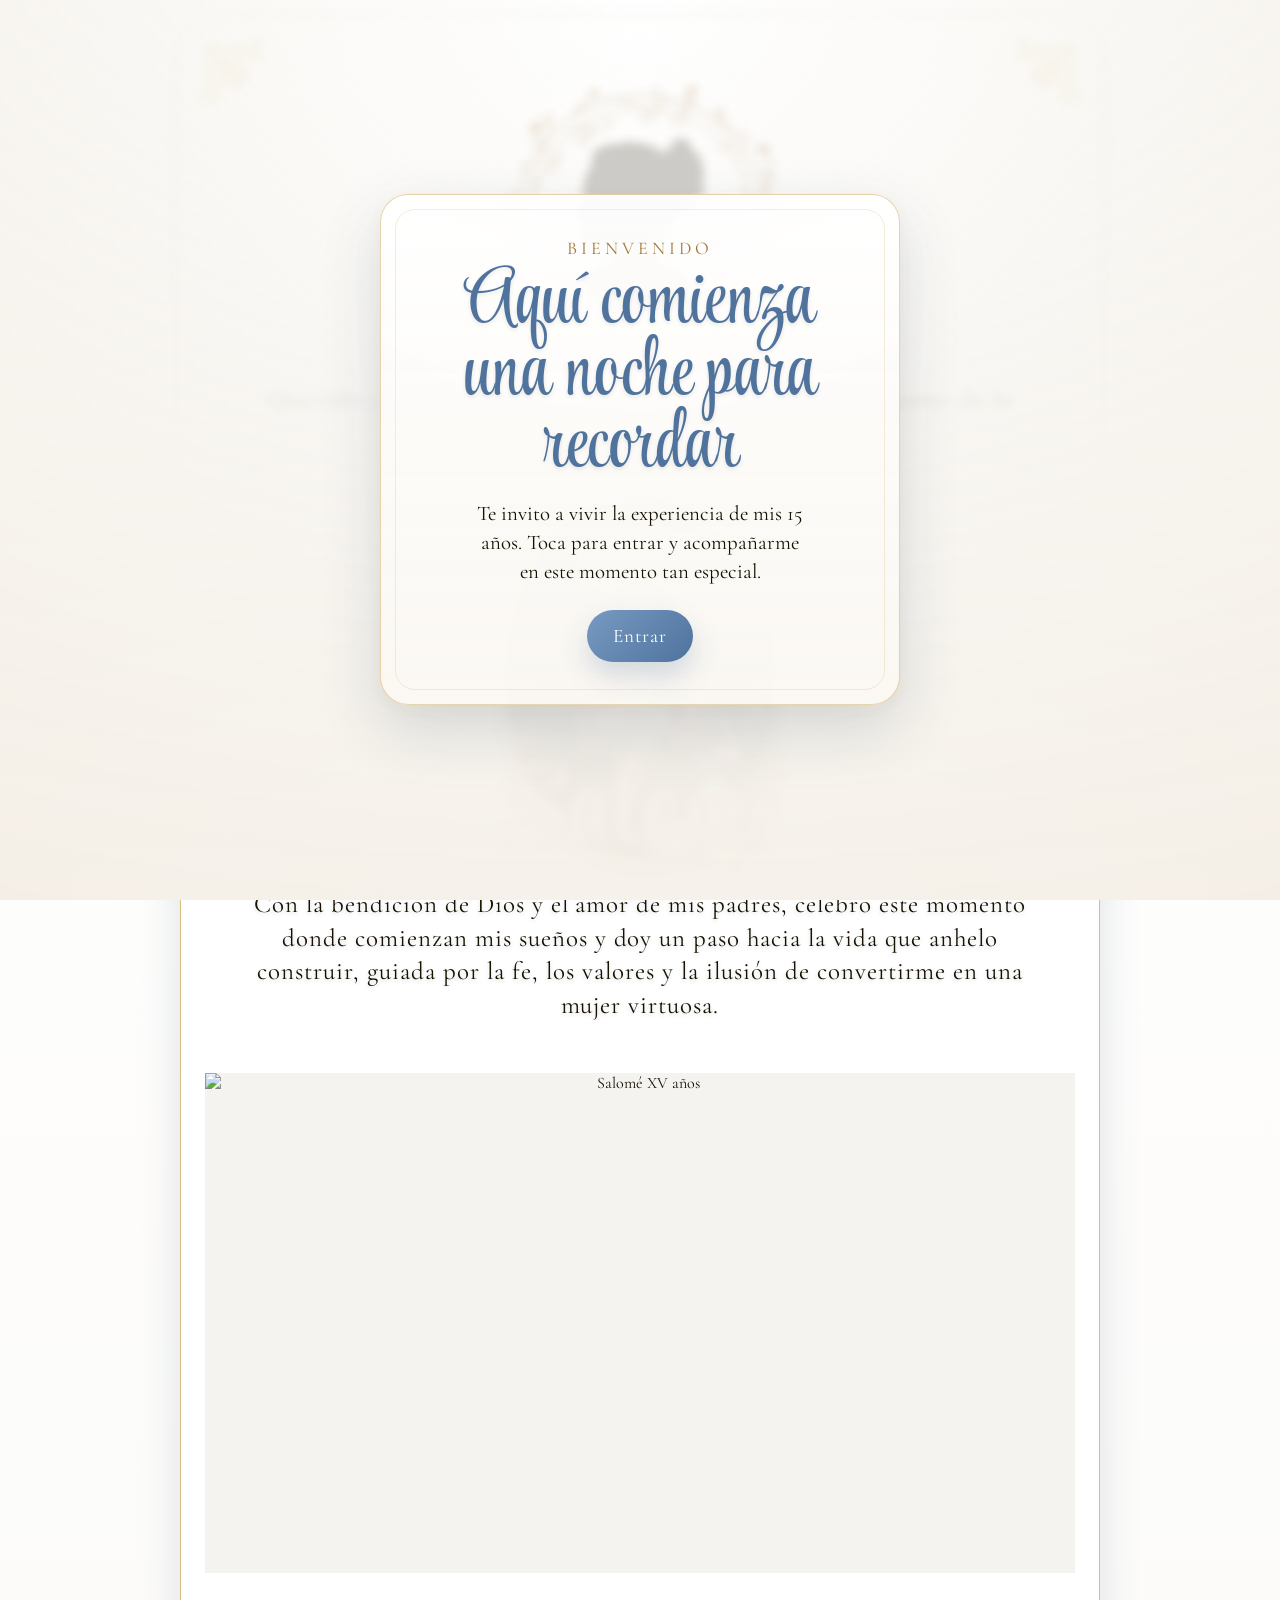
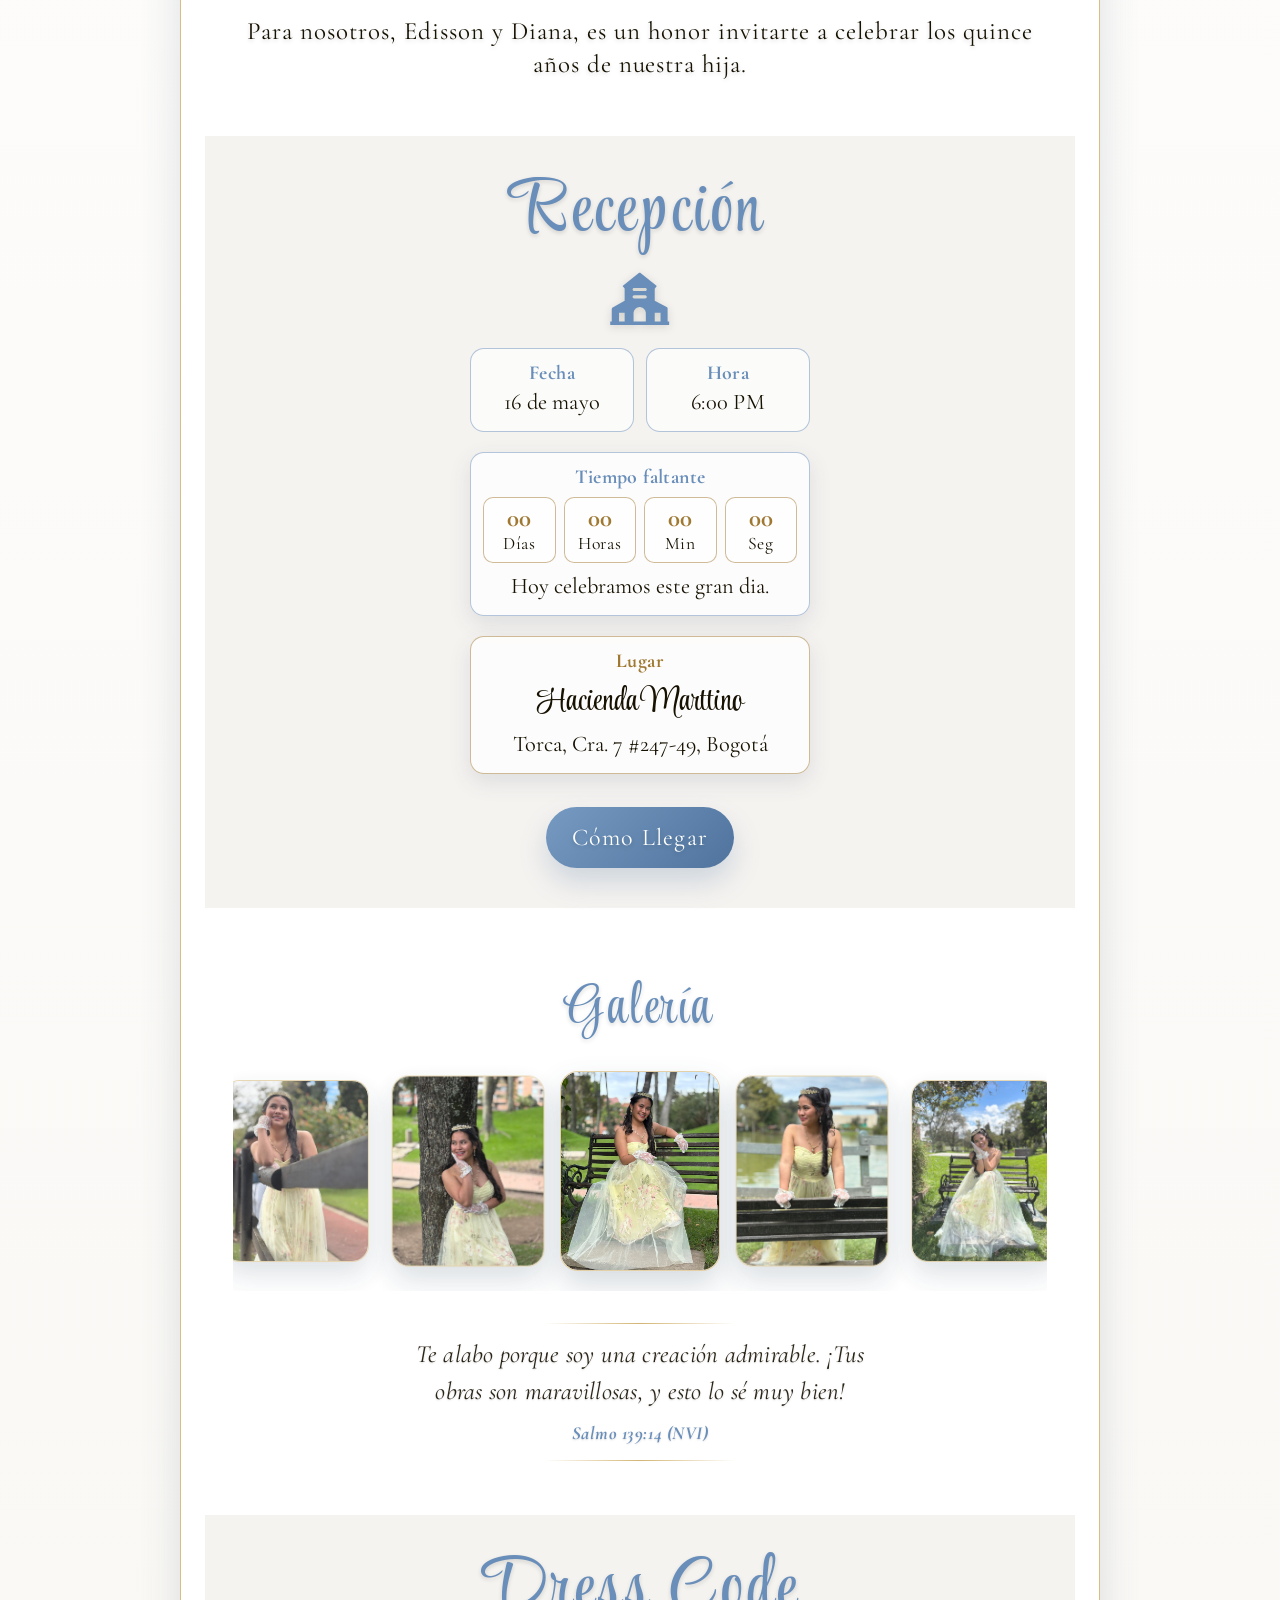
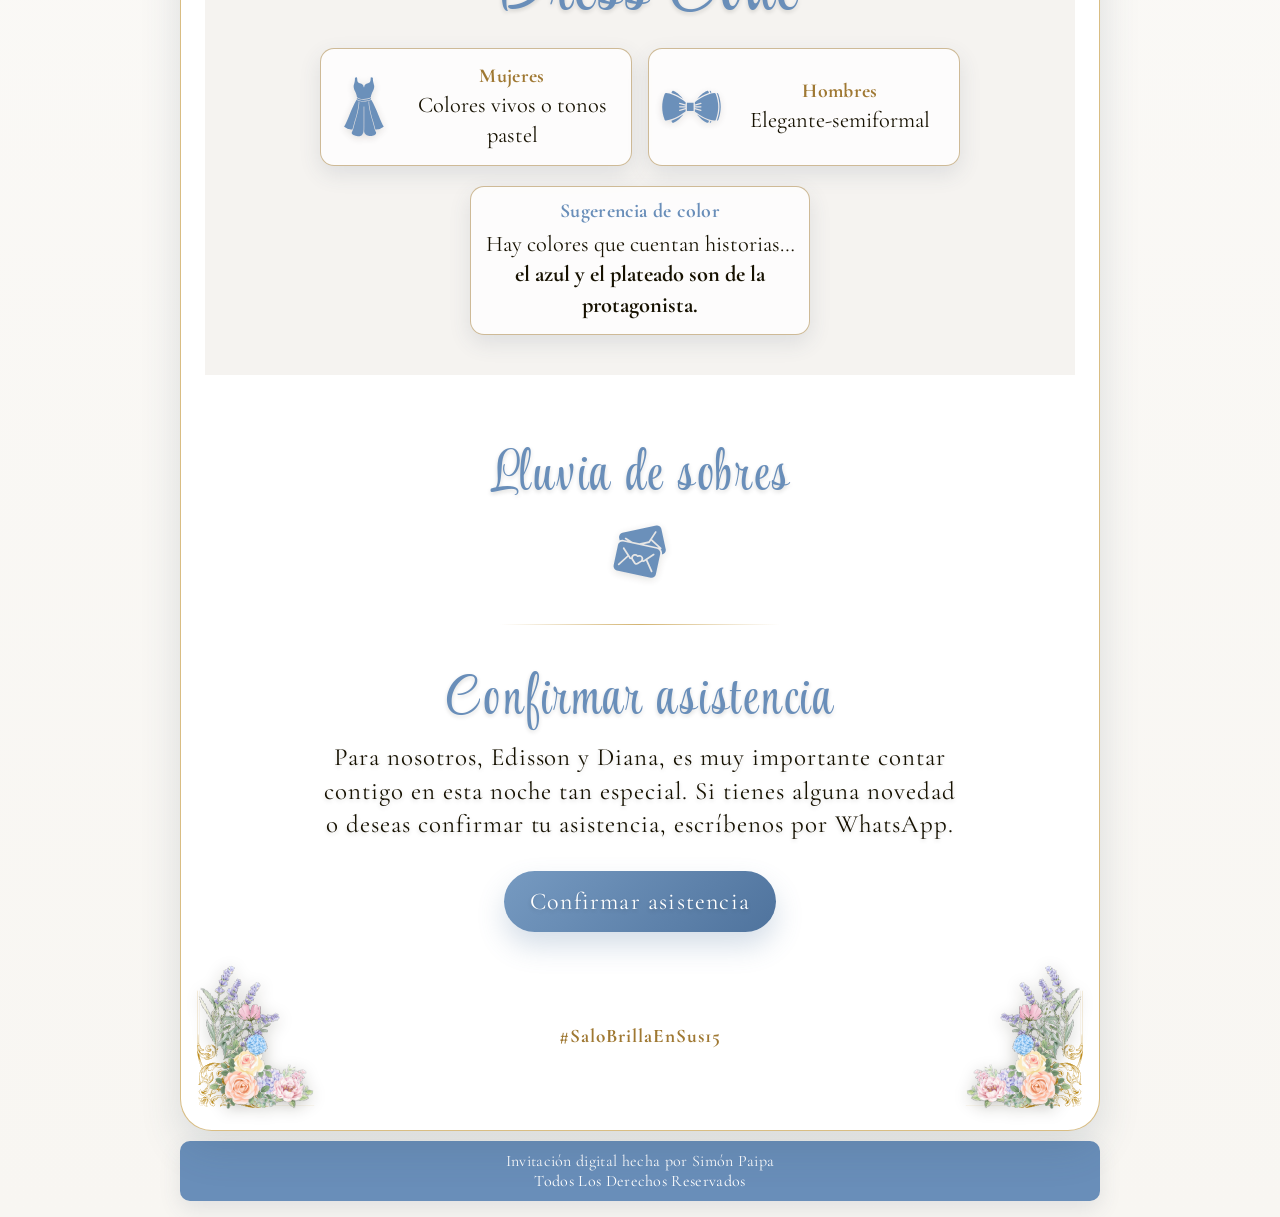
==== index.html @ aede1f48 "Cambios finales" ====
<!DOCTYPE html>
<html lang="es-CO">
<head>
  <meta charset="UTF-8" />
  <meta name="viewport" content="width=device-width, initial-scale=1.0" />
  <title>Invitación Salomé</title>
  <link rel="preconnect" href="https://fonts.googleapis.com" />
  <link rel="preconnect" href="https://fonts.gstatic.com" crossorigin />
  <link rel="preload" href="https://fonts.googleapis.com/css2?family=Style+Script&family=Cormorant+Garamond:wght@400;700&display=swap" as="style" />
  <link href="https://fonts.googleapis.com/css2?family=Style+Script&family=Cormorant+Garamond:wght@400;700&display=swap" rel="stylesheet" media="print" onload="this.media='all'" />
  <noscript><link href="https://fonts.googleapis.com/css2?family=Style+Script&family=Cormorant+Garamond:wght@400;700&display=swap" rel="stylesheet" /></noscript>
  <link rel="preload" href="images/salome-hero.jpeg" as="image" />
  <link rel="stylesheet" href="styles.css" />
  <script>
    // Asegurar que siempre comienza al inicio de la página
    document.documentElement.scrollTop = 0;
    document.body.scrollTop = 0;
    window.scrollY = 0;
  </script>
</head>
<body>
  <audio id="bg-music" loop preload="metadata" playsinline>
    <source src="assets/background-music.mp3" type="audio/mpeg">
  </audio>
  <div class="welcome-overlay" id="welcome-overlay" role="dialog" aria-modal="true" aria-labelledby="welcome-title" aria-describedby="welcome-copy">
    <div class="welcome-card">
      <p class="welcome-kicker">Bienvenido</p>
      <h1 class="welcome-title" id="welcome-title">Aquí comienza una noche para recordar</h1>
      <p class="welcome-copy" id="welcome-copy">Te invito a vivir la experiencia de mis 15 años. Toca para entrar y acompañarme en este momento tan especial.</p>
      <button type="button" class="welcome-button" data-start-experience>Entrar</button>
    </div>
  </div>
  <main class="box" aria-label="Caja principal de la invitación">
    <div class="seal" aria-hidden="true">
      <object data="assets/seal.svg" type="image/svg+xml"></object>
    </div>
    <div class="content">
      <section class="section hero">
        <p class="eyebrow">Querido y gentil lector, ¡Nos complace anunciar el diamante de la temporada!</p>
        <div class="image-oval">
          <img src="assets/floral-top.svg" alt="" class="hero-flower hero-flower-top" aria-hidden="true">
          <img src="assets/floral-bottom.svg" alt="" class="hero-flower hero-flower-bottom" aria-hidden="true">
          <img src="images/salome-hero.jpeg" alt="Salomé" class="hero-photo">
          <h2 class="oval-name">Salomé</h2>
        </div>
        <p class="description">Con la bendición de Dios y el amor de mis padres, celebro este momento donde comienzan mis sueños y doy un paso hacia la vida que anhelo construir, guiada por la fe, los valores y la ilusión de convertirme en una mujer virtuosa.</p>
        <div class="age-image-container">
          <img src="assets/age-image.svg" alt="Salomé XV años" class="age-image">
        </div>
        <p class="description">Para nosotros, Edisson y Diana, es un honor invitarte a celebrar los quince años de nuestra hija.</p>
      </section>
      <section class="section event-info">
        <h3 class="event-title">Recepción</h3>
        <object data="assets/ornament.svg" type="image/svg+xml" class="venue-icon"></object>
        <div class="event-meta" aria-label="Fecha y hora del evento">
          <div class="meta-item">
            <p class="meta-label">Fecha</p>
            <p class="event-date">16 de mayo</p>
          </div>
          <div class="meta-item">
            <p class="meta-label">Hora</p>
            <p class="event-time">6:00 PM</p>
          </div>
        </div>
        <div class="countdown-card" data-countdown data-target="2026-05-16T18:00:00-05:00" aria-live="polite">
          <p class="countdown-label">Tiempo faltante</p>
          <div class="countdown-grid" role="timer" aria-label="Cuenta regresiva para la recepción">
            <div class="countdown-item">
              <span class="countdown-value" data-countdown-days>00</span>
              <span class="countdown-unit">Días</span>
            </div>
            <div class="countdown-item">
              <span class="countdown-value" data-countdown-hours>00</span>
              <span class="countdown-unit">Horas</span>
            </div>
            <div class="countdown-item">
              <span class="countdown-value" data-countdown-minutes>00</span>
              <span class="countdown-unit">Min</span>
            </div>
            <div class="countdown-item">
              <span class="countdown-value" data-countdown-seconds>00</span>
              <span class="countdown-unit">Seg</span>
            </div>
          </div>
          <p class="countdown-message" data-countdown-message>para celebrar juntos este dia tan especial.</p>
        </div>
        <div class="event-location-card">
          <p class="location-label">Lugar</p>
          <p class="location-name">Hacienda Marttino</p>
          <p class="location-address">Torca, Cra. 7 #247-49, Bogotá</p>
        </div>
        <a href="https://www.google.com/maps/search/Hacienda+Marttino+Torca+Cra+7+247-49+Bogota" target="_blank" rel="noopener noreferrer" class="maps-button">Cómo Llegar</a>
      </section>
      <section class="section gallery-section" aria-label="Galería de recuerdos">
        <h3 class="gallery-title">Galería</h3>
        <div class="gallery-scroll" role="region" aria-label="Galería con desplazamiento horizontal">
          <figure class="gallery-item">
            <img src="images/gallery-01.jpeg" alt="Retrato de Salomé" loading="lazy">
          </figure>
          <figure class="gallery-item">
            <img src="images/gallery-02.jpeg" alt="Salomé sonriendo" loading="lazy">
          </figure>
          <figure class="gallery-item">
            <img src="images/gallery-03.jpeg" alt="Salomé en primer plano" loading="lazy">
          </figure>
          <figure class="gallery-item">
            <img src="images/gallery-04.jpeg" alt="Salomé en una pose especial" loading="lazy">
          </figure>
          <figure class="gallery-item">
            <img src="images/gallery-05.jpeg" alt="Salomé durante la sesión" loading="lazy">
          </figure>
          <figure class="gallery-item">
            <img src="images/gallery-06.jpeg" alt="Salomé en un momento inolvidable" loading="lazy">
          </figure>
        </div>
        <p class="psalm">Te alabo porque soy una creación admirable. ¡Tus obras son maravillosas, y esto lo sé muy bien!<strong class="psalm-reference">Salmo 139:14 (NVI)</strong></p>
      </section>
      <section class="section event-info dresscode-section" aria-label="Código de vestuario">
        <h3 class="dresscode-title">Dress Code</h3>
        <div class="dresscode-grid">
          <article class="event-location-card dresscode-card" aria-label="Vestuario para ellas">
            <object data="assets/dress.svg" type="image/svg+xml" class="dresscode-icon dresscode-icon-ellas"></object>
            <div class="dresscode-copy">
              <p class="dresscode-role">Mujeres</p>
              <p class="dresscode-style">Colores vivos o tonos pastel</p>
            </div>
          </article>
          <article class="event-location-card dresscode-card" aria-label="Vestuario para ellos">
            <object data="assets/bowtie.svg" type="image/svg+xml" class="dresscode-icon dresscode-icon-ellos"></object>
            <div class="dresscode-copy">
              <p class="dresscode-role">Hombres</p>
              <p class="dresscode-style">Elegante-semiformal</p>
            </div>
          </article>
        </div>
        <article class="event-location-card dresscode-note" aria-label="Nota de color">
          <p class="dresscode-note-title">Sugerencia de color</p>
          <p class="location-address">Hay colores que cuentan historias… <b>el azul y el plateado son de la protagonista.</b></p>
        </article>
      </section>
      <section class="section envelope-section" aria-label="Lluvia de sobres">
        <h3 class="gallery-title">Lluvia de sobres</h3>
        <object data="assets/envelope.svg" type="image/svg+xml" class="dresscode-icon envelope-icon"></object>
      </section>
      <section class="section event-info rsvp-section" aria-label="Confirmar asistencia">
        <hr class="section-divider">
        <h3 class="gallery-title">Confirmar asistencia</h3>
        <p class="rsvp-text">Para nosotros, Edisson y Diana, es muy importante contar contigo en esta noche tan especial. Si tienes alguna novedad o deseas confirmar tu asistencia, escríbenos por WhatsApp.</p>
        <a href="#" target="_blank" rel="noopener noreferrer" class="maps-button" data-whatsapp-button data-phone="573212242308">Confirmar asistencia</a>
        <p class="event-hashtag">#SaloBrillaEnSus15</p>
      </section>
    </div>
    <span class="corner corner-tl" aria-hidden="true"></span>
    <span class="corner corner-tr" aria-hidden="true"></span>
    <span class="corner corner-bl" aria-hidden="true"></span>
    <span class="corner corner-br" aria-hidden="true"></span>
  </main>
  <footer class="credits-bar">Invitación digital hecha por Simón Paipa <br> Todos Los Derechos Reservados</footer>
  <script src="scripts/music-player.js"></script>
  <script src="scripts/event-countdown.js"></script>
  <script src="scripts/gallery-carousel.js"></script>
  <script>
    // Construir dinámicamente el enlace de WhatsApp
    const whatsappButton = document.querySelector('[data-whatsapp-button]');
    if (whatsappButton) {
      const message = '¡Hola, Edisson y Diana! Qué alegría poder acompañarlos en los 15 de Salomé. ¡Confirmo mi asistencia!';
      const phone = whatsappButton.dataset.phone;
      const encodedMessage = encodeURIComponent(message);
      whatsappButton.href = `https://wa.me/${phone}?text=${encodedMessage}`;
    }

    // Llevar al usuario al inicio de la página
    function scrollToTop() {
      window.scrollTo({top: 0, left: 0, behavior: 'auto'});
      document.documentElement.scrollTop = 0;
      document.body.scrollTop = 0;
    }
    
    scrollToTop();
    window.addEventListener('load', scrollToTop);
  </script>
</body>
</html>
---- styles.css ----
:root {
  --blue: #698eb9;
  --blue-strong: #4f739d;
  --black: #161100;
  --gold: #c9a24f;
  --gold-strong: #9f7832;
  --white: #ffffff;
  --surface-page: #f8f6f2;
  --surface-section: #f5f3f0;
  --surface-card: rgba(255, 255, 255, 0.76);
  --surface-card-soft: rgba(255, 255, 255, 0.62);

  --font-display: "Style Script", cursive;
  --font-body: "Cormorant Garamond", serif;
  --font-accent: "Cormorant Garamond", serif;

  --fs-script-xl: clamp(3.2rem, 9vw, 4.6rem);
  --fs-script-lg: clamp(2.8rem, 8vw, 3.4rem);
  --fs-intro-primary: clamp(1.4rem, 4vw, 1.34rem);
  --fs-intro-secondary: clamp(1.2rem, 3.8vw, 1.28rem);
  --fs-body-lg: clamp(1.08rem, 3.8vw, 1.24rem);
  --fs-body-md: clamp(1.06rem, 3.4vw, 1.2rem);
  --fs-label: 1.08rem;

  --radius-lg: 18px;
  --radius-md: 14px;
  --radius-sm: 10px;

  --border-blue: 1px solid rgba(105, 142, 185, 0.5);
  --border-gold: 1px solid rgba(159, 120, 50, 0.5);

  --shadow-text: 0 2px 4px rgba(22, 17, 0, 0.15);
  --shadow-soft: 0 8px 22px rgba(54, 78, 101, 0.12);
  --shadow-strong: 0 18px 40px rgba(54, 78, 101, 0.16);

  --transition-base: 0.3s ease;

  --seal-top: 60px;
  --seal-size: clamp(180px, 25vw, 280px);
  --seal-content-gap: 26px;

  --space-section: clamp(38px, 6.2vw, 52px);
  --space-block: clamp(14px, 2.8vw, 18px);
  --space-tight: clamp(10px, 2.2vw, 14px);
}

* {
  box-sizing: border-box;
}

html {
  font-size: 16px;
}

body {
  margin: 0;
  min-height: 100vh;
  display: grid;
  place-items: center;
  background: linear-gradient(180deg, var(--white) 0%, var(--surface-page) 100%);
  font-family: var(--font-body);
  color: var(--black);
  padding: 16px;
}

body.no-scroll {
  overflow: hidden;
}

.welcome-overlay {
  position: fixed;
  inset: 0;
  z-index: 20;
  display: grid;
  place-items: center;
  padding: 20px;
  background:
    radial-gradient(circle at top, rgba(255, 255, 255, 0.6) 0%, rgba(248, 246, 242, 0.82) 42%, rgba(244, 238, 229, 0.92) 100%),
    linear-gradient(180deg, rgba(255, 255, 255, 0.28) 0%, rgba(248, 246, 242, 0.84) 100%);
  backdrop-filter: blur(5px);
  -webkit-backdrop-filter: blur(5px);
}

.welcome-overlay.is-hidden {
  opacity: 0;
  visibility: hidden;
  pointer-events: none;
  transition: opacity 2s ease, visibility 0s linear 2s;
}

.welcome-card {
  width: min(100%, 520px);
  padding: clamp(28px, 6vw, 42px);
  border-radius: 28px;
  border: 1px solid rgba(201, 162, 79, 0.45);
  background: linear-gradient(180deg, rgba(255, 255, 255, 0.94) 0%, rgba(251, 248, 242, 0.9) 100%);
  box-shadow: 0 24px 60px rgba(54, 78, 101, 0.18), 0 4px 16px rgba(201, 162, 79, 0.08);
  text-align: center;
  position: relative;
  overflow: hidden;
  transform-origin: center;
  transition: opacity 1.8s ease, transform 1.8s ease;
  will-change: opacity, transform;
}

.welcome-card::before {
  content: "";
  position: absolute;
  inset: 14px;
  border-radius: 20px;
  border: 1px solid rgba(201, 162, 79, 0.2);
  pointer-events: none;
}

.welcome-kicker {
  margin: 0 0 8px;
  font-family: var(--font-accent);
  font-size: clamp(1rem, 2.8vw, 1.12rem);
  letter-spacing: 0.22em;
  text-transform: uppercase;
  color: var(--gold-strong);
}

.welcome-title {
  margin: 0;
  font-family: var(--font-display);
  font-size: clamp(3.1rem, 10vw, 5rem);
  line-height: 0.9;
  font-weight: 400;
  color: var(--blue-strong);
  text-shadow: 0 2px 4px rgba(22, 17, 0, 0.1);
}

.welcome-copy {
  margin: 16px auto 0;
  width: min(100%, 34ch);
  font-family: var(--font-accent);
  font-size: clamp(1.15rem, 3.6vw, 1.3rem);
  line-height: 1.4;
  color: var(--black);
}

.welcome-button {
  margin-top: 24px;
  padding: 14px 26px;
  border: 0;
  border-radius: 999px;
  background: linear-gradient(135deg, #769ac1 0%, var(--blue-strong) 100%);
  box-shadow: 0 14px 28px rgba(79, 115, 157, 0.24);
  color: var(--white);
  font-family: var(--font-accent);
  font-size: 1.2rem;
  letter-spacing: 0.05em;
  cursor: pointer;
  transition: transform 0.22s ease, box-shadow 0.22s ease, filter 0.22s ease;
}

.welcome-button:active {
  transform: translateY(1px);
}

.welcome-button:hover {
  filter: brightness(1.03);
  box-shadow: 0 16px 32px rgba(79, 115, 157, 0.3);
}

.welcome-button:focus-visible {
  outline: 3px solid rgba(201, 162, 79, 0.7);
  outline-offset: 3px;
}

.welcome-overlay.is-hidden .welcome-card {
  opacity: 0;
  transform: scale(0.78);
}

@keyframes welcome-overlay-in {
  from {
    opacity: 0;
  }

  to {
    opacity: 1;
  }
}

@keyframes welcome-card-in {
  from {
    opacity: 0;
    transform: translateY(24px) scale(0.95);
  }

  70% {
    opacity: 1;
    transform: translateY(-4px) scale(1.01);
  }

  to {
    opacity: 1;
    transform: translateY(0) scale(1);
  }
}

.credits-bar {
  width: min(100%, 920px);
  margin-top: 10px;
  padding: 10px 16px;
  border: none;
  border-radius: var(--radius-sm);
  background: var(--blue);
  box-shadow: var(--shadow-soft);
  text-align: center;
  font-family: var(--font-accent);
  font-size: clamp(0.88rem, 2.9vw, 1rem);
  letter-spacing: 0.02em;
  color: var(--white);
}

.box {
  width: min(100%, 920px);
  min-height: 640px;
  border-radius: 32px;
  background: var(--white);
  border: 1px solid rgba(201, 162, 79, 0.7);
  box-shadow: var(--shadow-strong);
  position: relative;
  overflow: hidden;
}

.box::after {
  content: "";
  position: absolute;
  width: clamp(172px, 27vw, 240px);
  aspect-ratio: 1 / 1;
  right: -16px;
  bottom: 26px;
  background-image: url("assets/floral-bottom.svg");
  background-repeat: no-repeat;
  background-size: contain;
  background-position: center;
  pointer-events: none;
  z-index: 4;
  filter: drop-shadow(0 3px 8px rgba(22, 17, 0, 0.24));
}

.box::before {
  content: "";
  position: absolute;
  width: clamp(172px, 27vw, 240px);
  aspect-ratio: 1 / 1;
  left: -16px;
  bottom: 26px;
  background-image: url("assets/floral-bottom.svg");
  background-repeat: no-repeat;
  background-size: contain;
  background-position: center;
  pointer-events: none;
  z-index: 4;
  transform: scaleX(-1);
  filter: drop-shadow(0 3px 8px rgba(22, 17, 0, 0.24));
}

.seal {
  position: absolute;
  top: var(--seal-top);
  left: 50%;
  transform: translateX(-50%);
  width: var(--seal-size);
  aspect-ratio: 1 / 1;
  z-index: 3;
  pointer-events: none;
}

.seal object {
  width: 100%;
  height: 100%;
  display: block;
  filter: drop-shadow(var(--shadow-text));
}

.content {
  position: relative;
  z-index: 1;
  padding: calc(var(--seal-top) + var(--seal-size) + var(--seal-content-gap)) 28px 50px;
  display: grid;
  gap: var(--space-section);
}

.section {
  display: grid;
  gap: var(--space-block);
}

.hero {
  text-align: center;
  gap: calc(var(--space-block) + 8px);
  position: relative;
}

.eyebrow {
  margin: 0 0 12px;
  font-size: var(--fs-intro-primary);
  letter-spacing: 0.04em;
  font-family: var(--font-accent);
  font-weight: 550;
  text-shadow: var(--shadow-text);
}

.description {
  margin: 0;
  font-size: var(--fs-intro-secondary);
  letter-spacing: 0.04em;
  font-family: var(--font-accent);
  font-weight: 400;
  color: var(--black);
  text-shadow: var(--shadow-text);
}

.age-image-container {
  margin: 24px -28px 16px;
  padding: 0;
  background: var(--surface-section);
  display: flex;
  align-items: center;
  justify-content: center;
  overflow: hidden;
  min-height: clamp(180px, 35vh, 500px);
}

.age-image {
  width: 100%;
  height: 100%;
  object-fit: cover;
  display: block;
  border-radius: 0;
  box-shadow: none;
}

.section-divider {
  width: min(280px, 78%);
  margin: var(--space-tight) auto;
  border: 0;
  height: 1px;
  background: linear-gradient(90deg, rgba(201, 162, 79, 0) 0%, rgba(201, 162, 79, 0.8) 50%, rgba(201, 162, 79, 0) 100%);
}

.image-oval {
  width: 100%;
  max-width: 280px;
  margin: 0 auto 0;
  aspect-ratio: 3 / 4;
  border-radius: 50%;
  border: 5px double var(--gold);
  overflow: visible;
  display: flex;
  align-items: center;
  justify-content: center;
  position: relative;
  box-shadow: 0 16px 34px rgba(22, 17, 0, 0.3), 0 6px 14px rgba(22, 17, 0, 0.18), 0 0 0 2px rgba(201, 162, 79, 0.24);
}

.image-oval::after {
  content: '';
  position: absolute;
  inset: 0;
  border-radius: 50%;
  background: linear-gradient(to bottom, rgba(255, 255, 255, 0.04) 0%, rgba(0, 0, 0, 0.3) 66%, rgba(0, 0, 0, 1) 100%);
  pointer-events: none;
  z-index: 1;
}

.image-oval .hero-photo {
  width: 100%;
  height: 100%;
  object-fit: cover;
  border-radius: 50%;
  position: relative;
  z-index: 0;
}

.hero-flower {
  position: absolute;
  height: auto;
  object-fit: contain;
  border-radius: 0;
  pointer-events: none;
  z-index: 3;
  filter: drop-shadow(0 4px 10px rgba(22, 17, 0, 0.24));
}

.hero-flower-top {
  width: clamp(98px, 22vw, 148px);
  top: clamp(-14px, -3vw, -6px);
  left: clamp(-14px, -3vw, -6px);
}

.hero-flower-bottom {
  width: clamp(112px, 27vw, 168px);
  right: clamp(-16px, -3vw, -8px);
  bottom: clamp(-16px, -3vw, -8px);
  transform: rotate(8deg);
}

.oval-name {
  margin: 0;
  position: absolute;
  left: 50%;
  bottom: -18px;
  transform: translateX(-50%);
  z-index: 4;
  font-family: var(--font-display);
  font-size: 6rem;
  font-weight: 400;
  letter-spacing: 0.05em;
  line-height: 1;
  color: #FCC5C5;
  -webkit-text-stroke: 0.8px rgba(20, 28, 36, 0.8);
  paint-order: stroke fill;
  text-shadow: 0 0 12px #EF8786, 0 4px 10px rgba(8, 12, 18, 0.75);
  white-space: nowrap;
  pointer-events: none;
}

.event-info {
  background: var(--surface-section);
  padding: 34px 50px;
  margin: 0 -28px;
  text-align: center;
  display: grid;
  justify-items: center;
  gap: var(--space-block);
  font-family: var(--font-body);
}

.rsvp-section {
  background: transparent;
  margin: 0;
  padding: 0;
  justify-items: center;
  text-align: center;
  gap: 14px;
}

.event-title,
.dresscode-title,
.gallery-title {
  margin: 0;
  font-family: var(--font-display);
  font-weight: 400;
  letter-spacing: 0.05em;
  color: var(--blue);
  line-height: 1;
  text-shadow: var(--shadow-text);
}

.event-title,
.dresscode-title {
  font-size: var(--fs-script-xl);
}

.gallery-title {
  text-align: center;
  font-size: var(--fs-script-lg);
  margin-top: 20px;
}

.dresscode-grid {
  width: min(100%, 640px);
  display: grid;
  grid-template-columns: repeat(2, minmax(0, 1fr));
  gap: 16px;
  align-items: stretch;
}

.dresscode-card {
  width: 100%;
  margin: 0;
  min-height: 118px;
  display: grid;
  grid-template-columns: 64px minmax(0, 1fr);
  align-items: center;
  column-gap: 10px;
  padding: 10px 12px;
  border: var(--border-blue);
}

.dresscode-icon {
  width: 64px;
  height: 64px;
  margin: 0;
  display: block;
  opacity: 0.98;
  filter: drop-shadow(0 2px 4px rgba(22, 17, 0, 0.14));
}

.dresscode-copy {
  display: grid;
  grid-template-rows: auto auto;
  row-gap: 2px;
  align-content: center;
  min-width: 0;
}

.dresscode-role {
  margin: 0;
  font-family: var(--font-body);
  font-size: clamp(1.1rem, 3.2vw, 1.28rem);
  font-weight: 700;
  letter-spacing: 0.02em;
  color: var(--gold-strong);
}

.dresscode-style {
  margin: 0;
  font-family: var(--font-body);
  font-size: clamp(1.2rem, 4vw, 1.4rem);
  font-weight: 400;
  color: var(--black);
  line-height: 1.35;
}

.dresscode-note {
  width: min(100%, 640px);
  max-width: none;
  margin-top: 2px;
}

.dresscode-note-title {
  margin: 0 0 6px;
  font-family: var(--font-body);
  font-size: var(--fs-label);
  font-weight: 700;
  letter-spacing: 0.02em;
  color: var(--blue);
}

.venue-icon {
  width: 64px;
  height: 64px;
  margin: 0;
  display: block;
  opacity: 1;
  filter: drop-shadow(0 2px 4px rgba(22, 17, 0, 0.15));
}

.event-meta {
  width: min(100%, 390px);
  display: grid;
  grid-template-columns: repeat(2, minmax(0, 1fr));
  gap: 12px;
}

.meta-item {
  background: var(--surface-card-soft);
  border: var(--border-blue);
  border-radius: var(--radius-md);
  padding: 8px 10px 10px;
}

.meta-label {
  margin: 0 0 2px;
  font-family: var(--font-body);
  font-size: var(--fs-label);
  font-weight: 700;
  letter-spacing: 0.02em;
  color: var(--blue);
}

.countdown-card {
  width: min(100%, 390px);
  margin: 2px 0 0;
  padding: 12px 14px 14px;
  background: var(--surface-card);
  border: var(--border-blue);
  border-radius: var(--radius-md);
  box-shadow: var(--shadow-soft);
  display: grid;
  gap: 8px;
}

.countdown-label {
  margin: 0;
  font-family: var(--font-body);
  font-size: var(--fs-label);
  font-weight: 700;
  letter-spacing: 0.02em;
  color: var(--blue);
}

.countdown-grid {
  display: grid;
  grid-template-columns: repeat(4, minmax(0, 1fr));
  gap: 8px;
}

.countdown-item {
  border: var(--border-gold);
  border-radius: var(--radius-sm);
  padding: 8px 6px;
  background: rgba(255, 255, 255, 0.75);
  text-align: center;
  display: grid;
  gap: 2px;
}

.countdown-value {
  display: block;
  font-family: var(--font-body);
  font-size: clamp(1.1rem, 4.2vw, 1.45rem);
  font-weight: 700;
  color: var(--gold-strong);
  line-height: 1;
}

.countdown-unit {
  font-family: var(--font-body);
  font-size: clamp(0.82rem, 2.8vw, 0.92rem);
  letter-spacing: 0.03em;
  color: var(--black);
}

.countdown-message {
  margin: 0;
  font-family: var(--font-accent);
  font-size: var(--fs-body-md);
  font-weight: 400;
  color: var(--black);
  line-height: 1.35;
}

.event-location-card {
  width: min(100%, 390px);
  margin: 2px 0 0;
  padding: 12px 14px 14px;
  background: var(--surface-card);
  border: var(--border-gold);
  border-radius: var(--radius-md);
  box-shadow: var(--shadow-soft);
}

.location-label {
  margin: 0 0 4px;
  font-family: var(--font-body);
  font-size: var(--fs-label);
  font-weight: 700;
  letter-spacing: 0.02em;
  color: var(--gold-strong);
}

.location-name {
  margin: 0 0 2px;
  font-family: var(--font-display);
  font-size: clamp(1.7rem, 4.4vw, 1.75rem);
  font-weight: 400;
  color: var(--black);
}

.location-address {
  margin: 0;
  font-family: var(--font-body);
  font-size: clamp(1.2rem, 3.8vw, 1.38rem);
  font-weight: 400;
  color: var(--black);
  line-height: 1.5;
}

.event-date {
  margin: 0;
  font-family: var(--font-body);
  font-size: clamp(1.3rem, 4.2vw, 1.5rem);
  font-weight: 400;
  color: var(--black);
  letter-spacing: 0.01em;
}

.event-time {
  margin: 0;
  font-family: var(--font-body);
  font-size: clamp(1.3rem, 4.2vw, 1.5rem);
  font-weight: 400;
  color: var(--black);
  letter-spacing: 0.01em;
}

.maps-button {
  display: inline-block;
  padding: 16px 42px;
  background: linear-gradient(135deg, #769ac1 0%, var(--blue-strong) 100%);
  color: var(--white);
  text-decoration: none;
  border-radius: 999px;
  font-family: var(--font-accent);
  font-size: 1.3rem;
  font-weight: 400;
  text-align: center;
  transition: transform 0.22s ease, box-shadow 0.22s ease, filter 0.22s ease;
  border: none;
  cursor: pointer;
  margin-top: 15px;
  box-shadow: 0 14px 28px rgba(79, 115, 157, 0.24);
  letter-spacing: 0.05em;
  text-shadow: var(--shadow-text);
}

.maps-button:active {
  transform: translateY(1px);
}

.maps-button:hover {
  filter: brightness(1.03);
  box-shadow: 0 16px 32px rgba(79, 115, 157, 0.3);
}

.gallery-section {
  gap: var(--space-block);
}

.envelope-section {
  justify-items: center;
  gap: var(--space-block);
}

.envelope-section + .rsvp-section {
  margin-top: calc(var(--space-section) * -1.3);
}

.envelope-icon {
  width: 78px;
  height: 78px;
  filter: drop-shadow(0 2px 4px rgba(22, 17, 0, 0.14));
}

.rsvp-section .section-divider {
  margin: var(--space-tight) auto;
}

.rsvp-text {
  margin: 0;
  width: min(100%, 640px);
  font-family: var(--font-accent);
  font-size: var(--fs-intro-secondary);
  line-height: 1.3;
  letter-spacing: 0.04em;
  font-weight: 400;
  color: var(--black);
  text-shadow: var(--shadow-text);
  text-wrap: balance;
}

.event-hashtag {
  margin: 38px 0 0;
  font-family: var(--font-body);
  font-size: var(--fs-body-lg);
  font-weight: 700;
  letter-spacing: 0.05em;
  color: var(--gold-strong);
}

.gallery-scroll {
  width: 100%;
  display: grid;
  grid-auto-flow: column;
  grid-auto-columns: minmax(200px, 76%);
  gap: 14px;
  overflow-x: auto;
  overscroll-behavior-x: contain;
  scroll-snap-type: x proximity;
  scrollbar-width: none;
  -ms-overflow-style: none;
  perspective: 1000px;
  padding: 18px 12px 50px;
}

.gallery-scroll::-webkit-scrollbar {
  display: none;
}

.gallery-item {
  margin: 0;
  position: relative;
  aspect-ratio: 4 / 5;
  border-radius: var(--radius-lg);
  overflow: hidden;
  border: 1px solid rgba(201, 162, 79, 0.5);
  box-shadow: 0 14px 30px rgba(54, 78, 101, 0.2);
  scroll-snap-align: center;
  background: var(--white);
  transform-origin: center center;
  transform: scale(0.94);
  opacity: 0.78;
  transition: transform 0.26s ease, box-shadow 0.26s ease, opacity 0.26s ease;
  will-change: transform;
}

.gallery-scroll.is-scrolling .gallery-item {
  transition: none;
}

.gallery-item img {
  width: 100%;
  height: 100%;
  object-fit: cover;
  border-radius: calc(var(--radius-lg) - 1px);
  display: block;
}

.psalm {
  margin: var(--space-tight) auto 0;
  width: min(100%, 700px);
  padding: 0;
  text-align: center;
  font-family: var(--font-accent);
  font-size: clamp(1.4rem, 4.2vw, 1.6rem);
  line-height: 1.58;
  letter-spacing: 0.01em;
  color: #2a2417;
  font-style: italic;
  text-shadow: 0 1px 2px rgba(22, 17, 0, 0.14);
  text-wrap: balance;
}

.psalm::before,
.psalm::after {
  content: "";
  display: block;
  width: min(190px, 62%);
  height: 1px;
  margin: 0 auto;
  background: linear-gradient(90deg, rgba(201, 162, 79, 0) 0%, rgba(201, 162, 79, 0.8) 50%, rgba(201, 162, 79, 0) 100%);
}

.psalm::before {
  margin-bottom: 12px;
}

.psalm::after {
  margin-top: 12px;
}

.psalm-reference {
  display: block;
  color: var(--blue);
  margin-top: 10px;
  font-size: clamp(1.02rem, 3.3vw, 1.14rem);
  font-weight: 700;
  letter-spacing: 0.03em;
}

.corner {
  position: absolute;
  width: clamp(120px, 20vw, 180px);
  aspect-ratio: 1 / 1;
  background-image: url("assets/gallery-frame.svg");
  background-repeat: no-repeat;
  background-size: contain;
  background-position: top left;
  pointer-events: none;
  z-index: 2;
}

.corner::before {
  content: "";
  position: absolute;
  width: 138%;
  height: 138%;
  top: -30%;
  left: -30%;
  pointer-events: none;
  background-repeat: no-repeat;
  background-size: contain;
  filter: drop-shadow(0 2px 6px rgba(22, 17, 0, 0.24));
  z-index: 3;
}

.corner-tl::before,
.corner-tr::before {
  background-image: url("assets/floral-top.svg");
}

.corner-tl {
  top: 34px;
  left: 34px;
}

.corner-tr {
  top: 34px;
  right: 34px;
  transform: scaleX(-1);
  transform-origin: center;
}

.corner-bl {
  right: 22px;
  bottom: 32px;
  transform: scale(-1);
  transform-origin: center;
}

.corner-br {
  left: 22px;
  bottom: 32px;
  transform: scaleY(-1);
  transform-origin: center;
}

@media (min-width: 720px) {
  .content {
    padding: calc(var(--seal-top) + var(--seal-size) + var(--seal-content-gap)) 52px 42px;
    gap: 54px;
  }

  .hero-flower-top {
    width: clamp(92px, 20vw, 140px);
    top: clamp(-20px, -2.8vw, -10px);
    left: clamp(-20px, -2.8vw, -10px);
  }

  .hero-flower-bottom {
    width: clamp(104px, 23vw, 156px);
    right: clamp(-22px, -3vw, -12px);
    bottom: clamp(-22px, -3vw, -12px);
  }

  .corner-tl {
    top: 50px;
    left: 46px;
  }

  .corner-tr {
    top: 50px;
    right: 46px;
  }

  .hero .eyebrow {
    margin-bottom: 12px;
  }

  .event-info {
    padding: 40px 34px;
  }

  .age-image-container {
    min-height: 500px;
  }

  .maps-button {
    padding: 16px 48px;
  }

  .gallery-scroll {
    grid-auto-columns: minmax(220px, 38%);
  }

  .box::after {
    width: clamp(188px, 25vw, 268px);
    right: -14px;
    bottom: 34px;
  }

  .box::before {
    width: clamp(188px, 25vw, 268px);
    left: -14px;
    bottom: 34px;
  }
}

@media (max-width: 560px) {
  html {
    font-size: clamp(14px, 1.7vw + 8px, 17px);
  }

  body {
    display: block;
    padding: 12px;
  }

  .box {
    min-height: 620px;
    margin: 0 auto;
  }

  .content {
    padding-left: 20px;
    padding-right: 20px;
  }

  .welcome-button {
    font-size: 1.5rem;
  }

  .gallery-scroll {
    grid-auto-columns: minmax(180px, 70%);
    gap: 16px;
    padding: 22px 14px 30px;
  }

  .gallery-item {
    transform: scale(0.97);
  }

  .psalm {
    width: min(100%, 540px);
    padding: 0;
    font-size: clamp(1.5rem, 5.3vw, 1.7rem);
    line-height: 1.62;
  }

  .psalm-reference {
    margin-top: 12px;
    font-size: 1.3rem;
  }

  .event-info {
    padding: 42px 34px 30px;
    gap: var(--space-block);
  }

  .event-meta,
  .countdown-card,
  .event-location-card {
    width: min(100%, 460px);
  }

  .meta-item {
    padding: 14px 16px 15px;
  }

  .countdown-card,
  .event-location-card {
    padding: 16px 18px 18px;
  }

  .dresscode-card {
    min-height: 144px;
    grid-template-columns: 78px minmax(0, 1fr);
    column-gap: 14px;
    padding: 14px 16px;
  }

  .dresscode-icon,
  .venue-icon {
    width: 78px;
    height: 78px;
  }

  .meta-label,
  .countdown-label,
  .location-label,
  .dresscode-role,
  .dresscode-note-title {
    font-size: 1.22rem;
  }

  .dresscode-style,
  .location-address,
  .countdown-message {
    font-size: 1.38rem;
    line-height: 1.42;
  }

  .event-date,
  .event-time {
    font-size: 1.52rem;
  }

  .location-name {
    font-size: clamp(2rem, 7.5vw, 2.35rem);
  }

  .countdown-value {
    font-size: clamp(1.42rem, 5.8vw, 1.76rem);
  }

  .countdown-unit {
    font-size: 1.04rem;
    font-weight: 700;
  }

  .maps-button {
    padding: 18px 32px;
    font-size: 1.55rem;
    letter-spacing: 0.05em;
  }

  .event-title,
  .dresscode-title {
    font-size: clamp(3.7rem, 15vw, 4.6rem);
  }

  .eyebrow {
    font-size: clamp(1.4rem, 5.3vw, 1.66rem);
    line-height: 1.35;
  }

  .description {
    font-size: clamp(1.32rem, 5.1vw, 1.5rem);
    line-height: 1.45;
    letter-spacing: 0.02em;
  }

  .rsvp-text {
    font-size: clamp(1.32rem, 5.1vw, 1.5rem);
    line-height: 1.45;
    letter-spacing: 0.02em;
  }

  .event-hashtag {
    margin-top: 90px;
  }

  .hero-flower-top {
    width: clamp(116px, 33vw, 158px);
    top: clamp(-20px, -4.6vw, -11px);
    left: clamp(-20px, -4.6vw, -11px);
  }

  .hero-flower-bottom {
    width: clamp(124px, 36vw, 176px);
    right: clamp(-22px, -4.9vw, -13px);
    bottom: clamp(-22px, -4.9vw, -13px);
  }

  .event-meta {
    grid-template-columns: 1fr;
  }

  .dresscode-grid {
    grid-template-columns: 1fr;
  }

  .countdown-grid {
    grid-template-columns: repeat(2, minmax(0, 1fr));
  }

  .box::after {
    width: clamp(150px, 44vw, 220px);
    right: -10px;
    bottom: 20px;
  }

  .box::before {
    width: clamp(150px, 44vw, 220px);
    left: -10px;
    bottom: 20px;
  }
}

@media (min-width: 401px) and (max-width: 560px) {
  html {
    font-size: clamp(15.6px, 1.1vw + 12px, 17.6px);
  }

  .content {
    padding-left: 24px;
    padding-right: 24px;
  }

  .image-oval {
    max-width: 308px;
  }

  .gallery-scroll {
    grid-auto-columns: minmax(210px, 65%);
  }

  .age-image-container {
    min-height: 320px;
  }
}

@media (min-width: 361px) and (max-width: 400px) {
  html {
    font-size: clamp(15px, 1vw + 11.4px, 16.8px);
  }

  .content {
    padding-left: 20px;
    padding-right: 20px;
  }

  .image-oval {
    max-width: 294px;
  }

  .gallery-scroll {
    grid-auto-columns: minmax(196px, 68%);
  }

  .age-image-container {
    min-height: 240px;
  }
}

@media (max-width: 360px) {
  html {
    font-size: clamp(14px, 0.9vw + 11.2px, 15.8px);
  }

  :root {
    --seal-top: 54px;
    --seal-size: clamp(158px, 50vw, 178px);
    --seal-content-gap: 22px;
    --space-section: 34px;
    --space-block: 12px;
  }

  body {
    padding: 10px;
  }

  .welcome-button {
    font-size: 1.8rem;
  }

  .box {
    border-radius: 24px;
  }

  .content {
    padding-left: 16px;
    padding-right: 16px;
  }

  .event-info {
    margin: 0 -16px;
    padding: 32px 22px 24px;
  }

  .age-image-container {
    margin: 24px -16px 16px;
    min-height: 200px;
  }

  .event-title,
  .dresscode-title {
    font-size: 4.2rem;
  }

  .gallery-title {
    font-size: clamp(3.3rem, 12.3vw, 4.4rem);
    margin-top: 12px;
  }}

  .oval-name {
    font-size: 7rem;
    bottom: -14px;
  }

  .eyebrow {
    font-size: 1.65rem;
    line-height: 1.28;
  }

  .description,
  .rsvp-text {
    font-size: clamp(1.38rem, 5.2vw, 1.56rem);
    line-height: 1.35;
  }

  .event-meta,
  .countdown-card,
  .event-location-card,
  .dresscode-note {
    width: min(100%, 340px);
  }

  .meta-item,
  .countdown-card,
  .event-location-card {
    padding: 12px 12px 14px;
  }

  .meta-label,
  .countdown-label,
  .location-label,
  .dresscode-role,
  .dresscode-note-title {
    font-size: 1.24rem;
  }

  .event-date,
  .event-time,
  .dresscode-style,
  .location-address,
  .countdown-message {
    font-size: 1.4rem;
    line-height: 1.35;
  }

  .location-name {
    font-size: clamp(1.76rem, 7.4vw, 2.08rem);
  }

  .countdown-value {
    font-size: clamp(1.32rem, 5.2vw, 1.56rem);
  }

  .countdown-unit {
    font-size: 1.1rem;
  }

  .maps-button {
    padding: 16px 26px;
    font-size: 1.5rem;
    letter-spacing: 0.05em;
  }

  .gallery-scroll {
    grid-auto-columns: minmax(160px, 74%);
    gap: 12px;
    padding: 16px 10px 20px;
  }

  .psalm {
    font-size: clamp(1.35rem, 5vw, 1.55rem);
    line-height: 1.5;
  }

  .psalm-reference {
    font-size: 1.15rem;
  }

  .dresscode-card {
    min-height: 118px;
    grid-template-columns: 62px minmax(0, 1fr);
    column-gap: 10px;
    padding: 12px;
  }

  .dresscode-icon,
  .venue-icon,
  .envelope-icon {
    width: 62px;
    height: 62px;
  }

  .event-hashtag {
    margin-top: 78px;
    font-size: 1.2rem;
  }

  .corner {
    width: clamp(96px, 30vw, 118px);
  }

  .corner-tl,
  .corner-tr {
    top: 24px;
  }

  .corner-tl {
    left: 20px;
  }

  .corner-tr {
    right: 20px;
  }

  .corner-bl,
  .corner-br {
    bottom: 22px;
  }

  .corner-bl {
    right: 16px;
  }

  .corner-br {
    left: 16px;
  }

  .box::after,
  .box::before {
    width: clamp(120px, 38vw, 160px);
    bottom: 14px;
  }

  .box::after {
    right: -8px;
  }

  .box::before {
    left: -8px;
  }
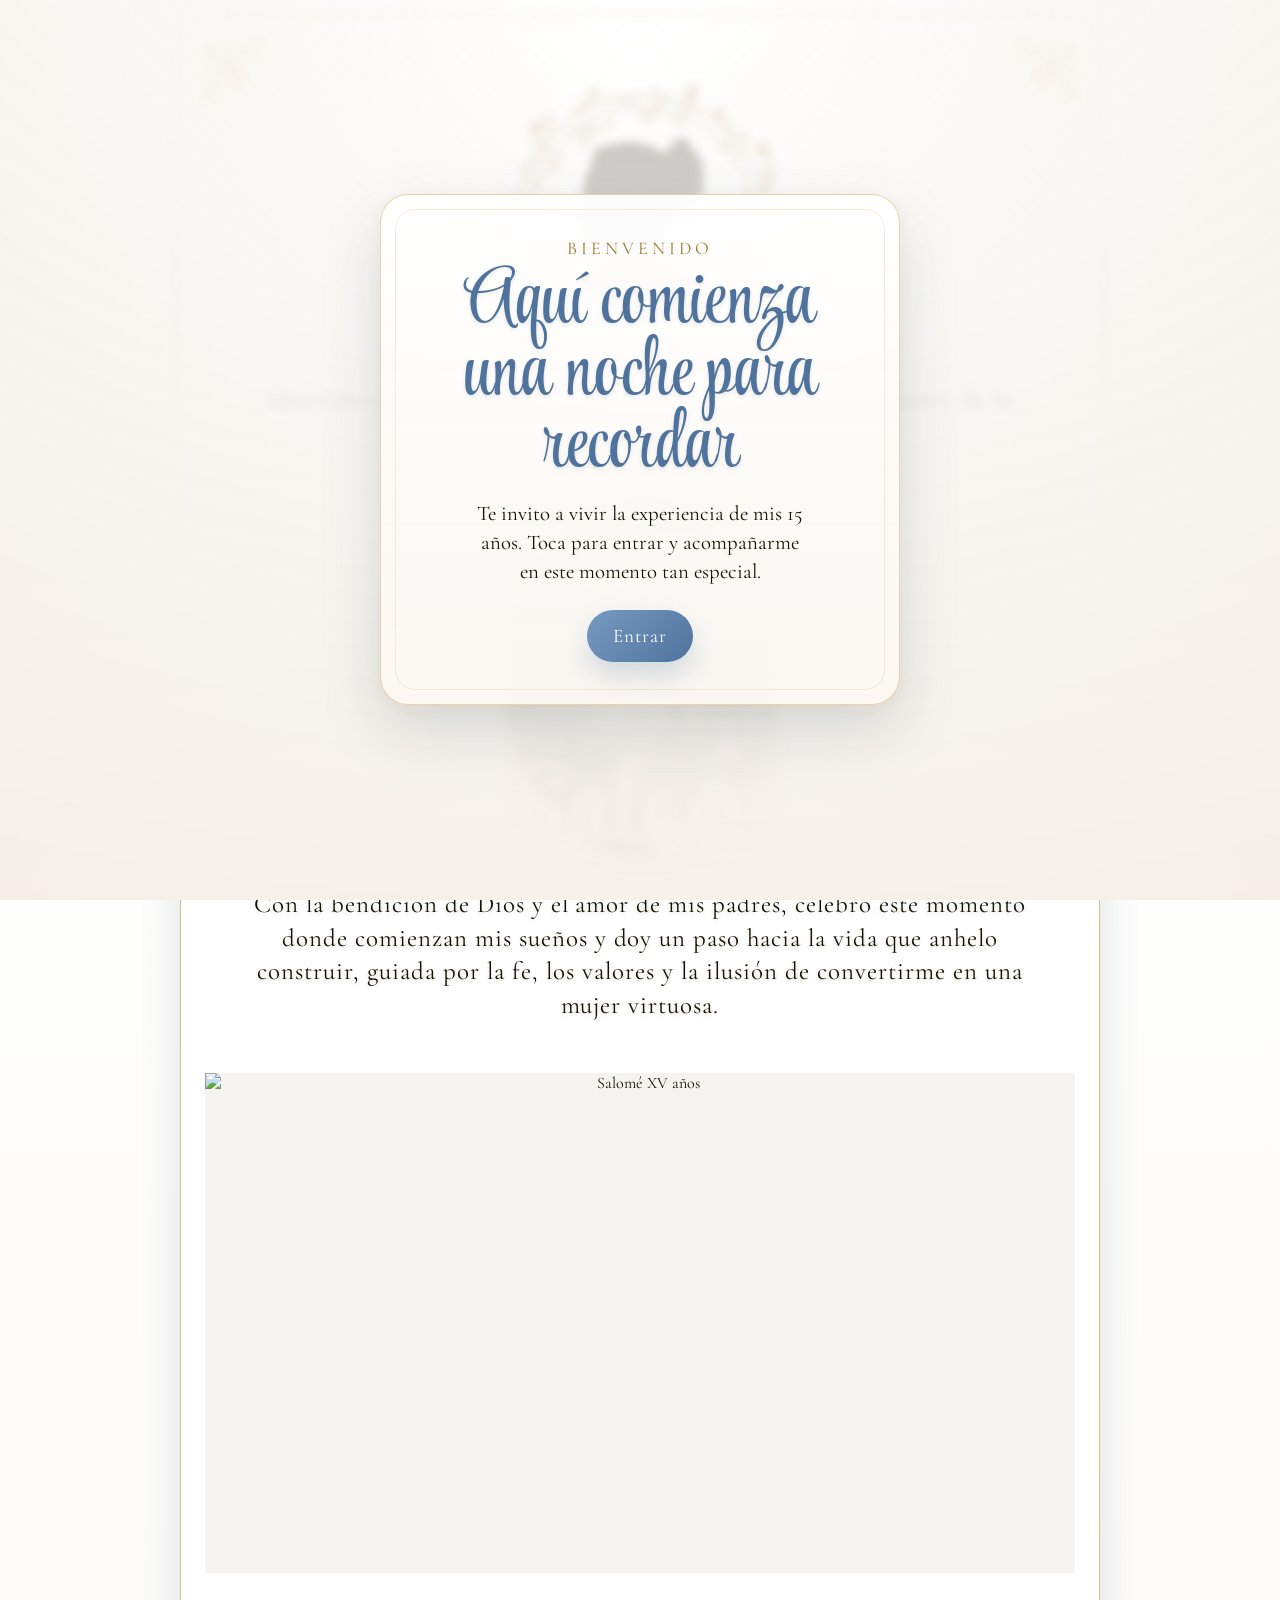
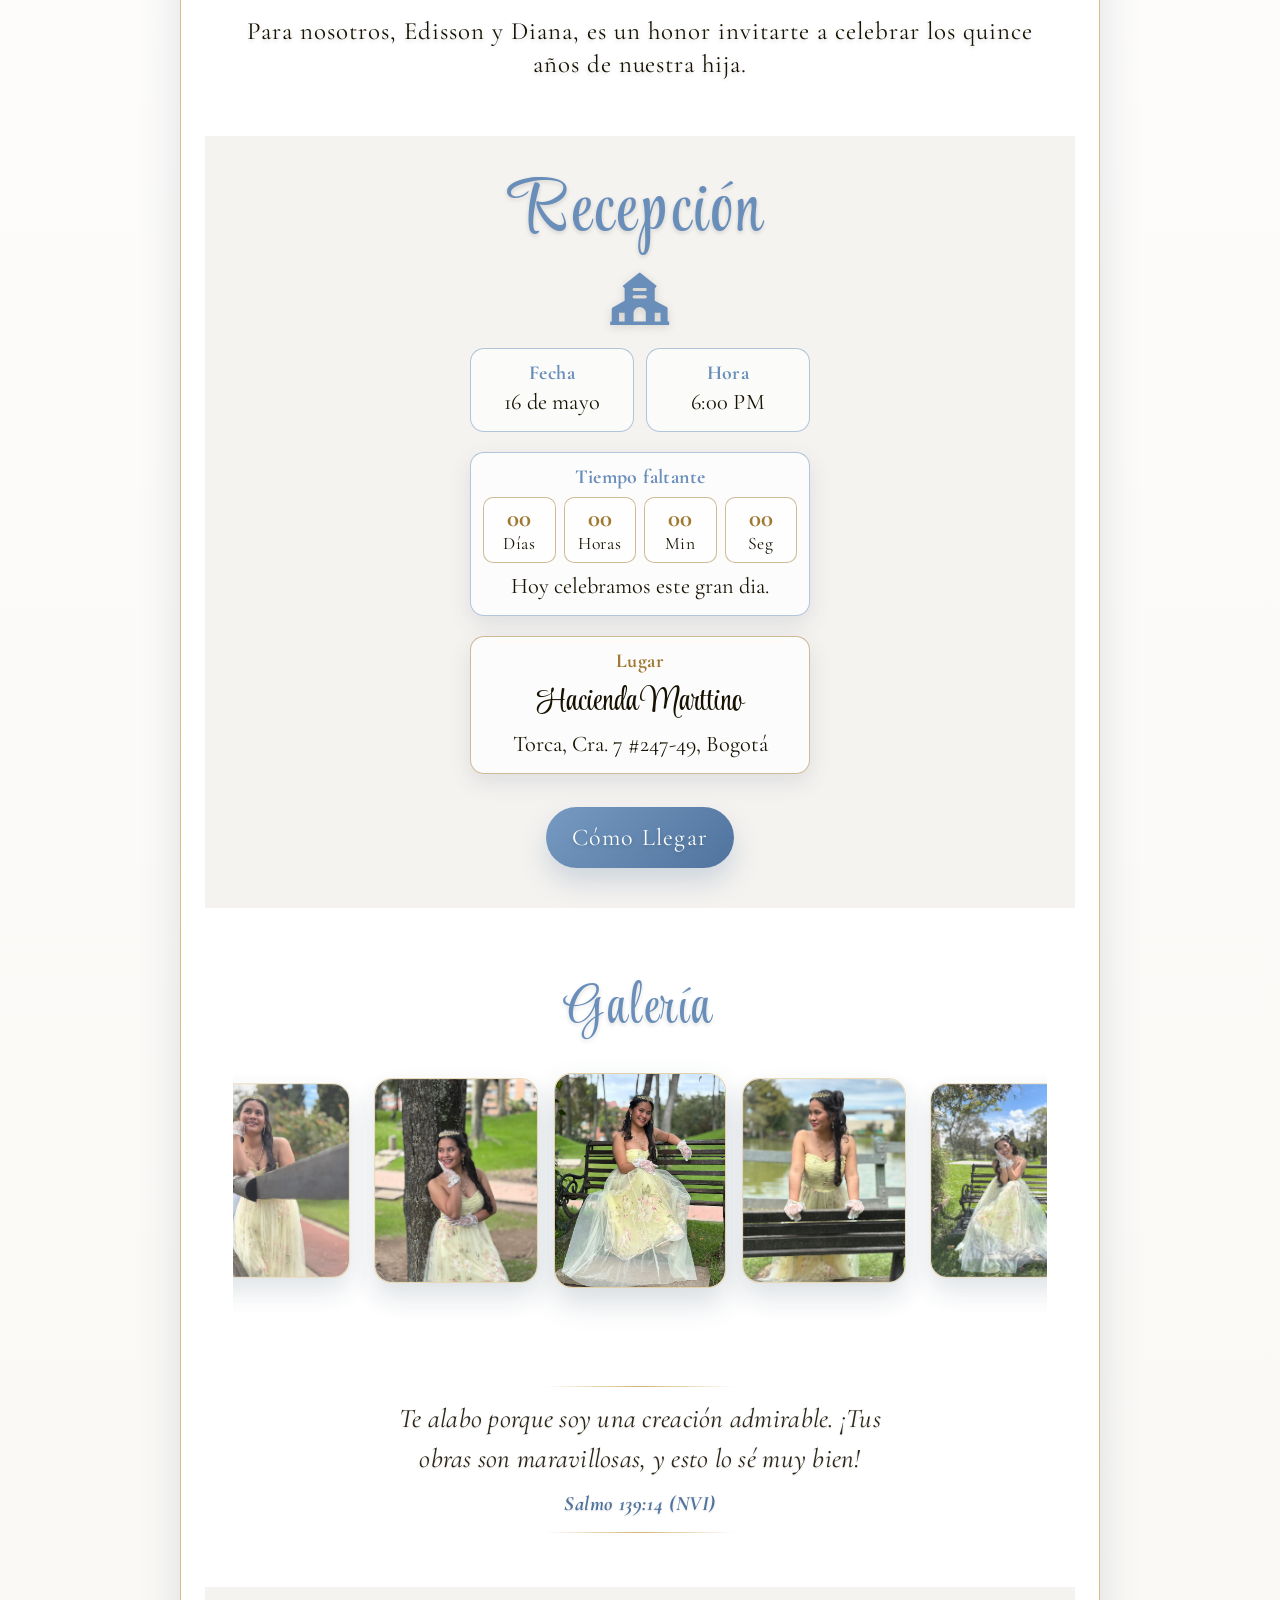
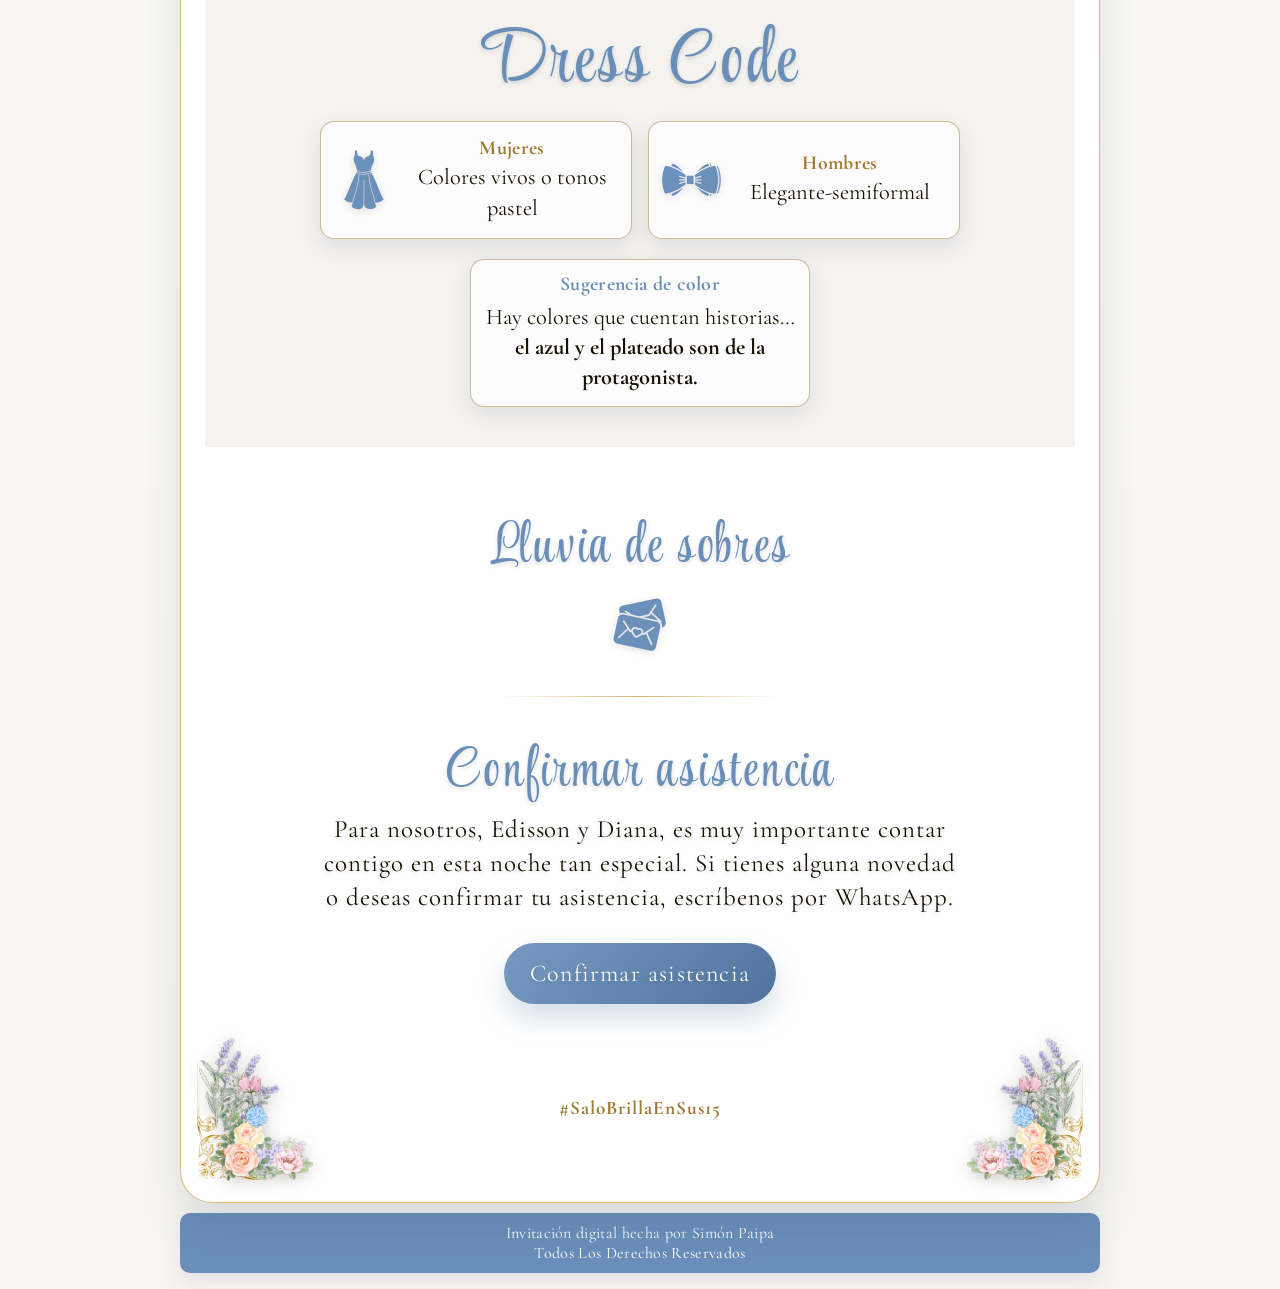
==== commit c8557123: "feat: add favicon, improve scroll behavior, and enhance focus management in welcome overlay" ====
--- a/index.html
+++ b/index.html
@@ -10,12 +10,16 @@
   <link href="https://fonts.googleapis.com/css2?family=Style+Script&family=Cormorant+Garamond:wght@400;700&display=swap" rel="stylesheet" media="print" onload="this.media='all'" />
   <noscript><link href="https://fonts.googleapis.com/css2?family=Style+Script&family=Cormorant+Garamond:wght@400;700&display=swap" rel="stylesheet" /></noscript>
   <link rel="preload" href="images/salome-hero.jpeg" as="image" />
+  <link rel="icon" href="assets/seal.svg" type="image/jpeg" />
   <link rel="stylesheet" href="styles.css" />
   <script>
     // Asegurar que siempre comienza al inicio de la página
-    document.documentElement.scrollTop = 0;
-    document.body.scrollTop = 0;
-    window.scrollY = 0;
+    if ('scrollRestoration' in history) {
+      history.scrollRestoration = 'manual';
+    }
+    window.addEventListener('DOMContentLoaded', () => {
+      window.scrollTo(0, 0);
+    });
   </script>
 </head>
 <body>
--- a/styles.css
+++ b/styles.css
@@ -683,7 +683,9 @@
 }
 
 .maps-button {
-  display: inline-block;
+  display: inline-flex;
+  align-items: center;
+  justify-content: center;
   padding: 16px 42px;
   background: linear-gradient(135deg, #769ac1 0%, var(--blue-strong) 100%);
   color: var(--white);
@@ -700,6 +702,7 @@
   box-shadow: 0 14px 28px rgba(79, 115, 157, 0.24);
   letter-spacing: 0.05em;
   text-shadow: var(--shadow-text);
+  white-space: nowrap;
 }
 
 .maps-button:active {
@@ -760,7 +763,7 @@
   width: 100%;
   display: grid;
   grid-auto-flow: column;
-  grid-auto-columns: minmax(200px, 76%);
+  grid-auto-columns: minmax(210px, 80%);
   gap: 14px;
   overflow-x: auto;
   overscroll-behavior-x: contain;
@@ -768,7 +771,7 @@
   scrollbar-width: none;
   -ms-overflow-style: none;
   perspective: 1000px;
-  padding: 18px 12px 50px;
+  padding: 18px 12px 58px;
 }
 
 .gallery-scroll::-webkit-scrollbar {
@@ -786,7 +789,7 @@
   scroll-snap-align: center;
   background: var(--white);
   transform-origin: center center;
-  transform: scale(0.94);
+  transform: scale(0.96);
   opacity: 0.78;
   transition: transform 0.26s ease, box-shadow 0.26s ease, opacity 0.26s ease;
   will-change: transform;
@@ -805,12 +808,12 @@
 }
 
 .psalm {
-  margin: var(--space-tight) auto 0;
+  margin: clamp(0px, 4.2vw, 30px) auto 0;
   width: min(100%, 700px);
   padding: 0;
   text-align: center;
   font-family: var(--font-accent);
-  font-size: clamp(1.4rem, 4.2vw, 1.6rem);
+  font-size: clamp(1.52rem, 4.6vw, 1.76rem);
   line-height: 1.58;
   letter-spacing: 0.01em;
   color: #2a2417;
@@ -839,9 +842,9 @@
 
 .psalm-reference {
   display: block;
-  color: var(--blue);
+  color: var(--blue-strong);
   margin-top: 10px;
-  font-size: clamp(1.02rem, 3.3vw, 1.14rem);
+  font-size: clamp(1.16rem, 3.8vw, 1.34rem);
   font-weight: 700;
   letter-spacing: 0.03em;
 }
@@ -875,6 +878,8 @@
 .corner-tl::before,
 .corner-tr::before {
   background-image: url("assets/floral-top.svg");
+  top: -20%;
+  left: -20%;
 }
 
 .corner-tl {
@@ -948,7 +953,7 @@
   }
 
   .gallery-scroll {
-    grid-auto-columns: minmax(220px, 38%);
+    grid-auto-columns: minmax(240px, 42%);
   }
 
   .box::after {
@@ -989,19 +994,19 @@
   }
 
   .gallery-scroll {
-    grid-auto-columns: minmax(180px, 70%);
+    grid-auto-columns: minmax(196px, 74%);
     gap: 16px;
-    padding: 22px 14px 30px;
+    padding: 24px 14px 38px;
   }
 
   .gallery-item {
-    transform: scale(0.97);
+    transform: scale(0.99);
   }
 
   .psalm {
     width: min(100%, 540px);
     padding: 0;
-    font-size: clamp(1.5rem, 5.3vw, 1.7rem);
+    font-size: clamp(1.62rem, 5.7vw, 1.86rem);
     line-height: 1.62;
   }
 
@@ -1160,7 +1165,7 @@
   }
 
   .gallery-scroll {
-    grid-auto-columns: minmax(210px, 65%);
+    grid-auto-columns: minmax(224px, 70%);
   }
 
   .age-image-container {
@@ -1183,7 +1188,7 @@
   }
 
   .gallery-scroll {
-    grid-auto-columns: minmax(196px, 68%);
+    grid-auto-columns: minmax(208px, 72%);
   }
 
   .age-image-container {
@@ -1306,18 +1311,18 @@
   }
 
   .gallery-scroll {
-    grid-auto-columns: minmax(160px, 74%);
+    grid-auto-columns: minmax(172px, 78%);
     gap: 12px;
-    padding: 16px 10px 20px;
+    padding: 18px 10px 50px;
   }
 
   .psalm {
-    font-size: clamp(1.35rem, 5vw, 1.55rem);
+    font-size: clamp(1.48rem, 5.4vw, 1.68rem);
     line-height: 1.5;
   }
 
   .psalm-reference {
-    font-size: 1.15rem;
+    font-size: 1.28rem;
   }
 
   .dresscode-card {
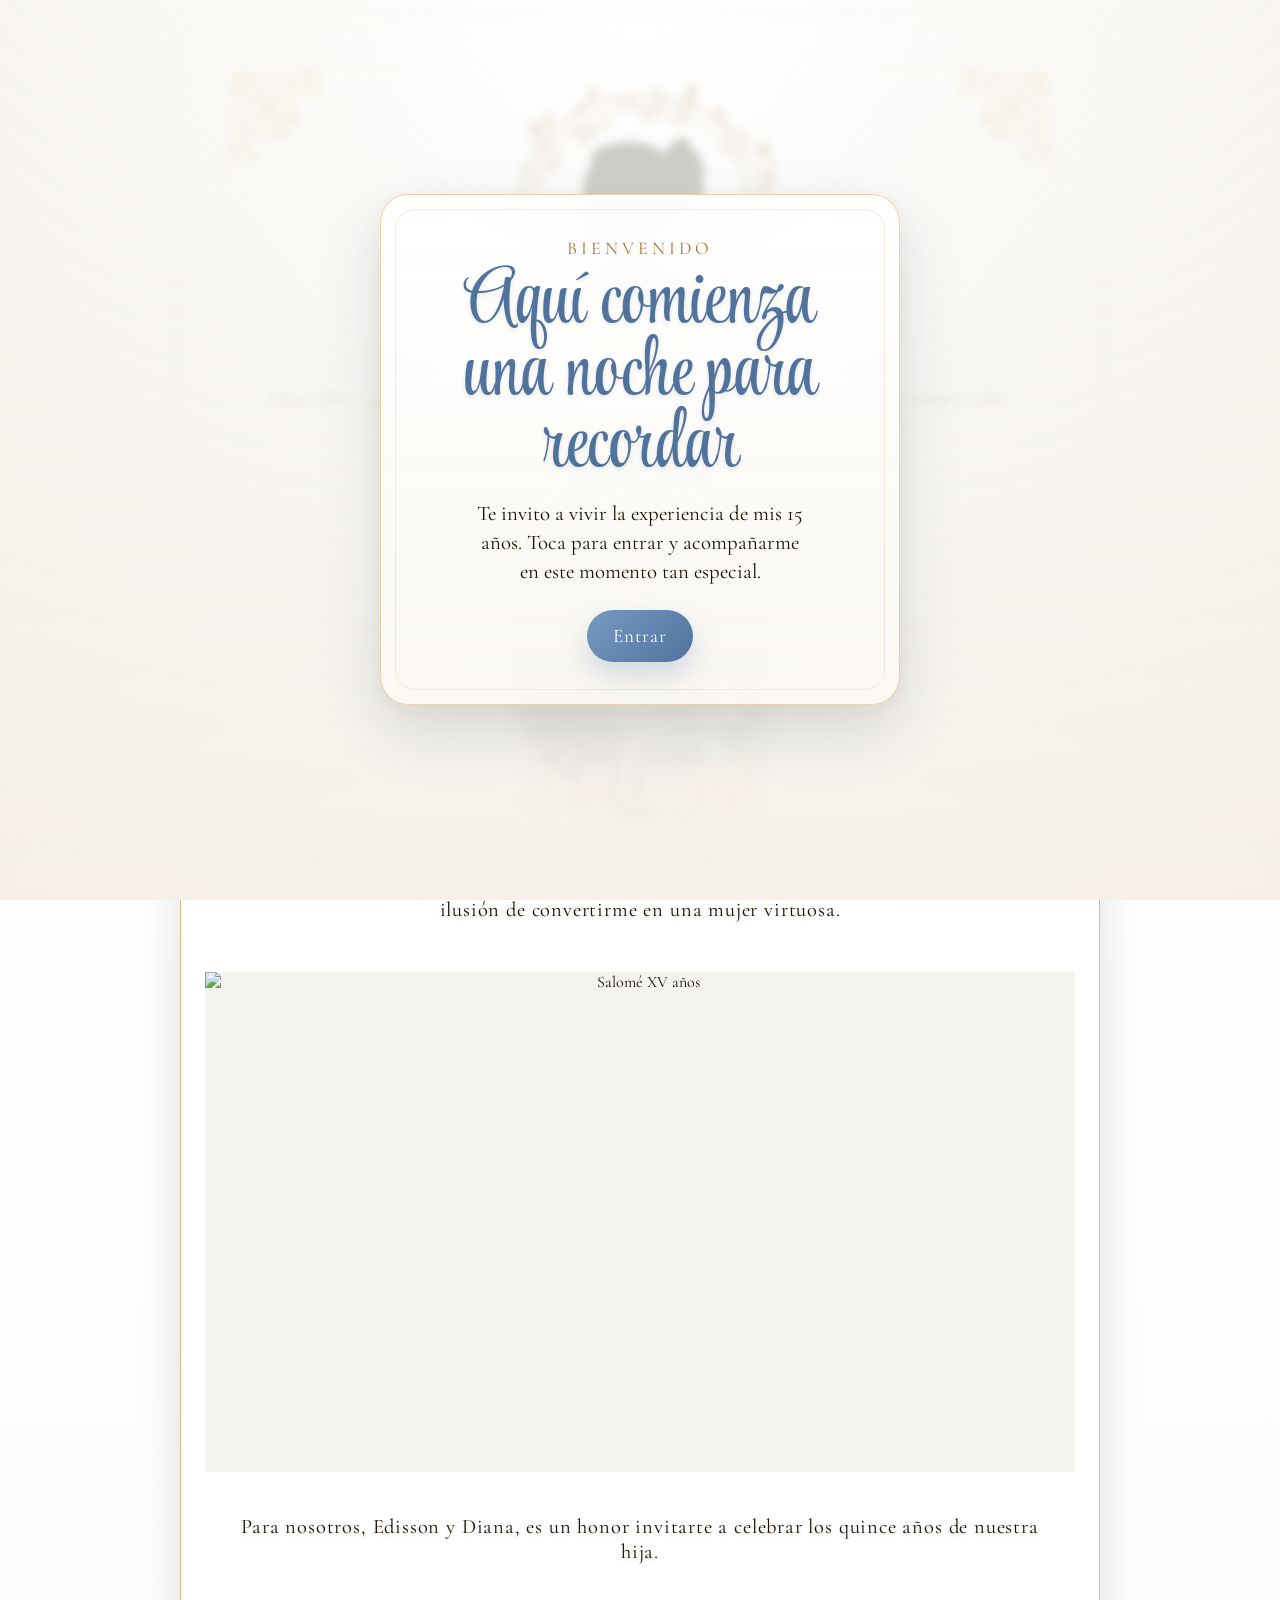
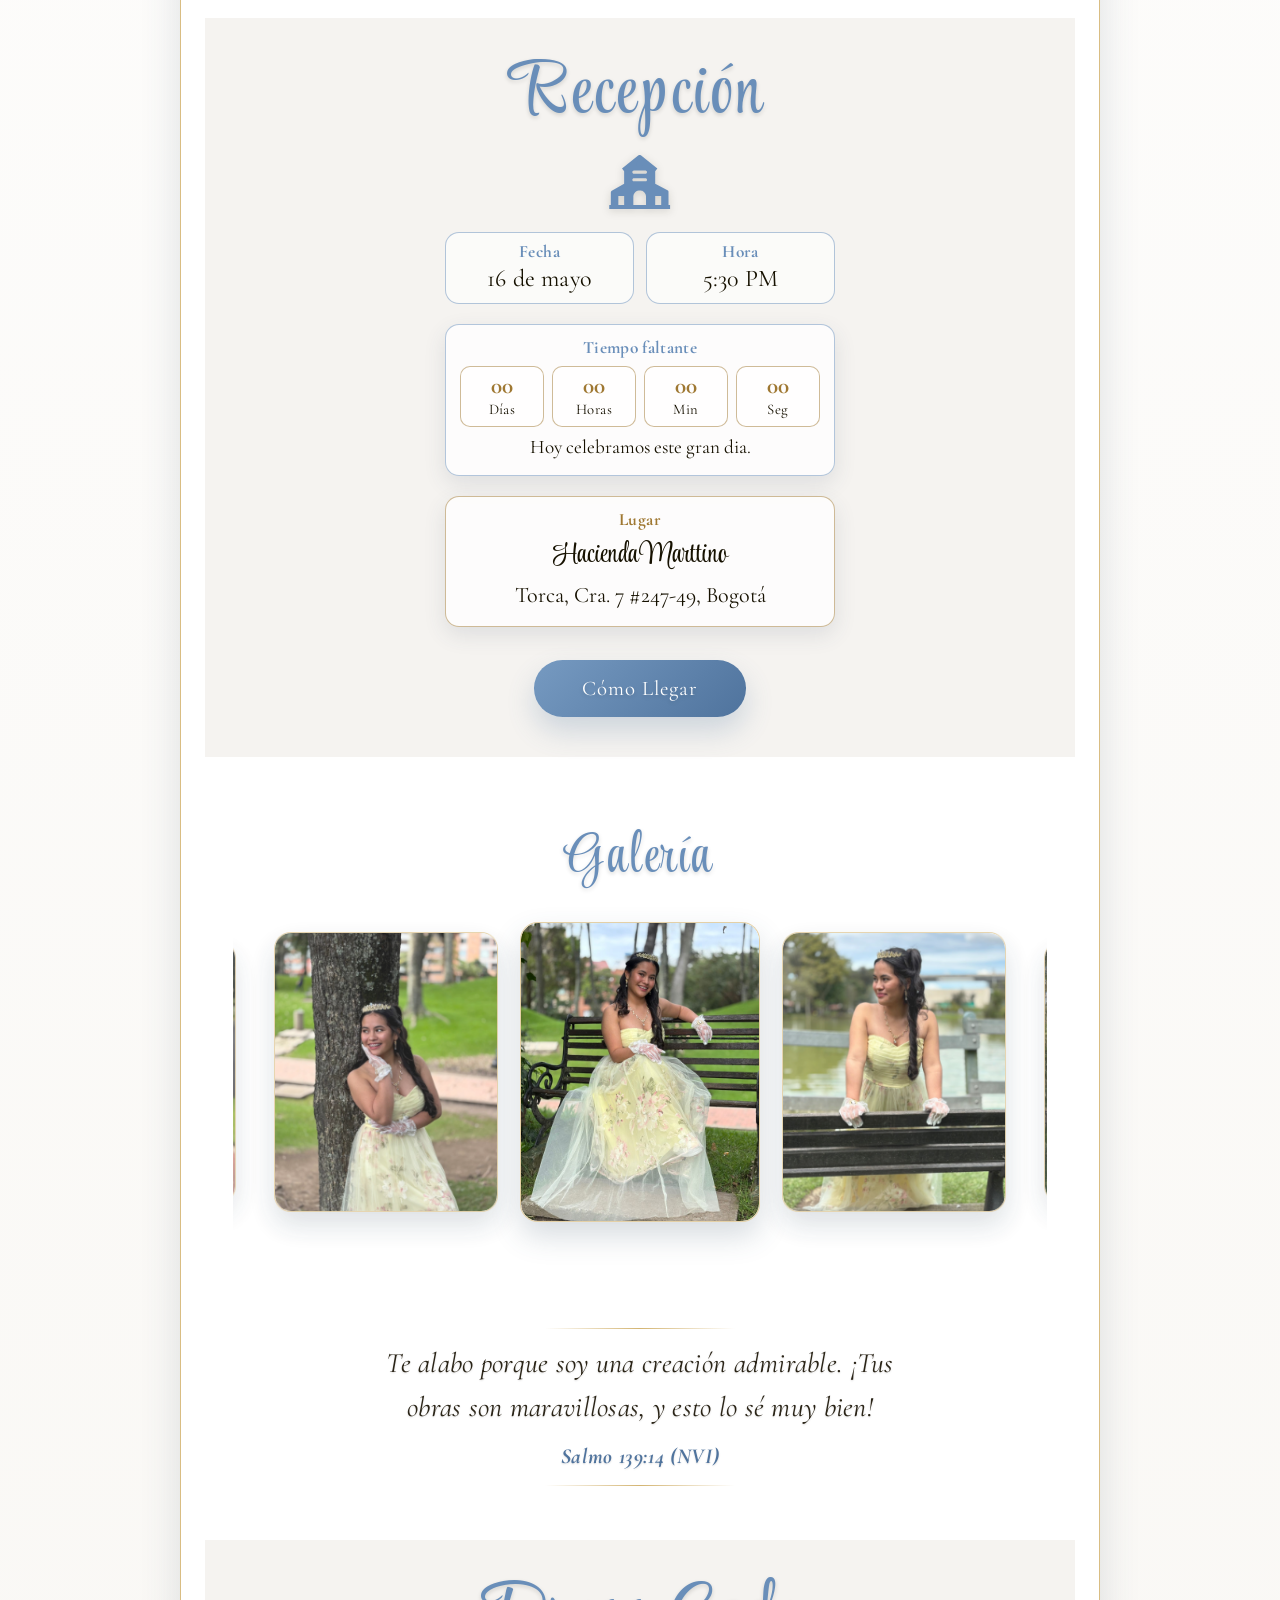
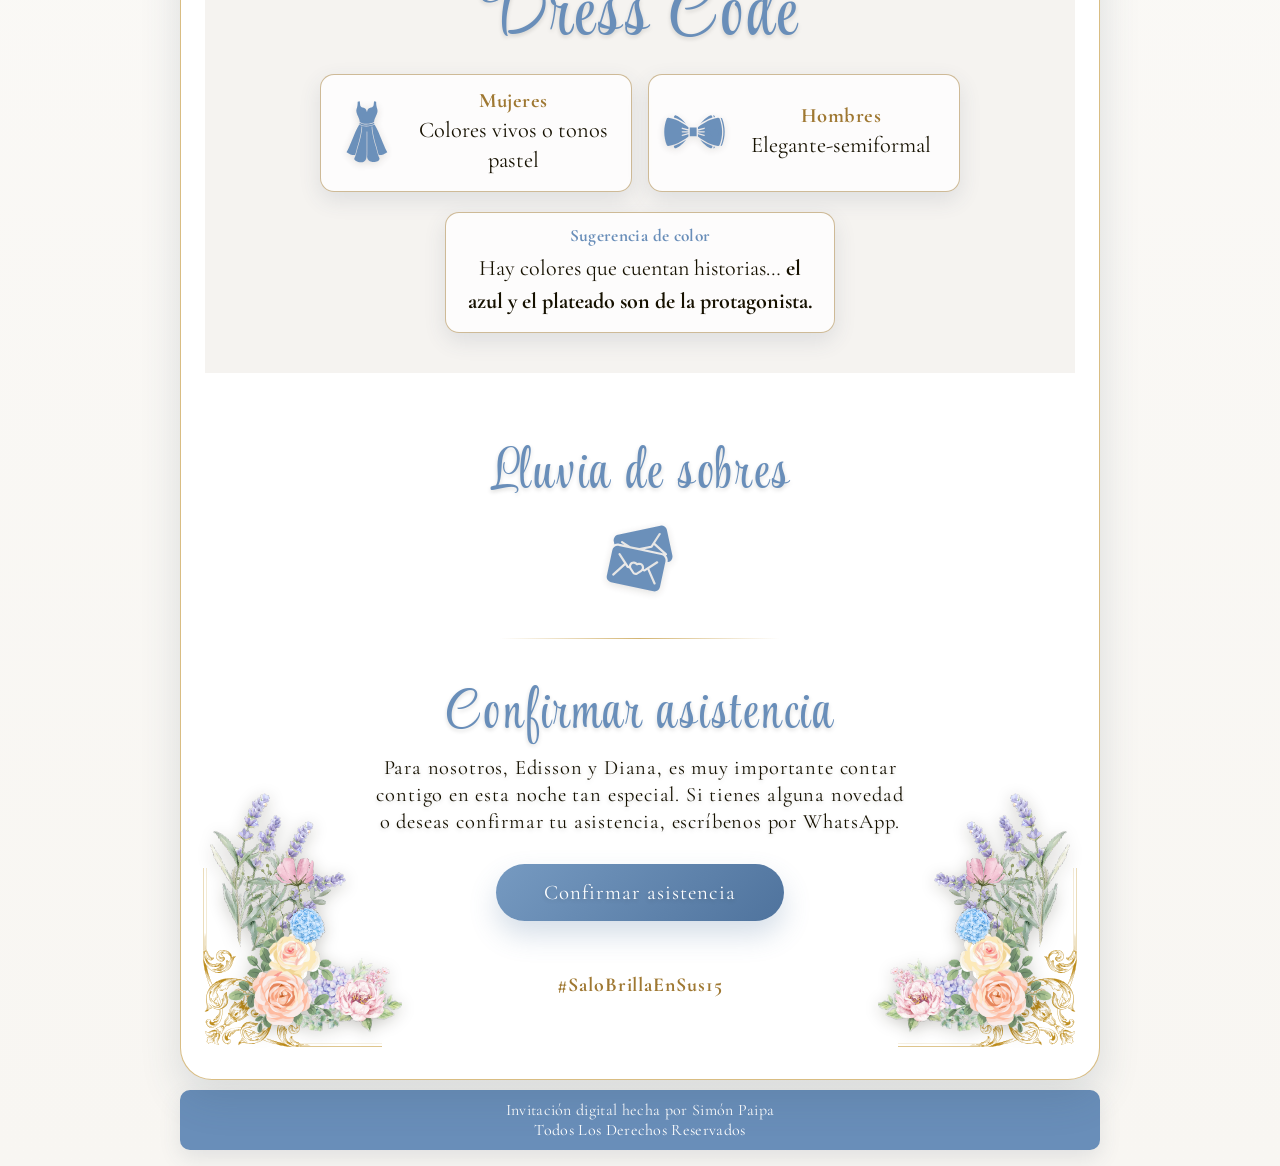
==== commit 159f42b5: "cambio hora" ====
--- a/index.html
+++ b/index.html
@@ -63,7 +63,7 @@
           </div>
           <div class="meta-item">
             <p class="meta-label">Hora</p>
-            <p class="event-time">6:00 PM</p>
+            <p class="event-time">5:30 PM</p>
           </div>
         </div>
         <div class="countdown-card" data-countdown data-target="2026-05-16T18:00:00-05:00" aria-live="polite">
--- a/styles.css
+++ b/styles.css
@@ -203,7 +203,7 @@
 
 .credits-bar {
   width: min(100%, 920px);
-  margin-top: 10px;
+  margin: 10px auto 0;
   padding: 10px 16px;
   border: none;
   border-radius: var(--radius-sm);
@@ -218,6 +218,7 @@
 
 .box {
   width: min(100%, 920px);
+  margin-inline: auto;
   min-height: 640px;
   border-radius: 32px;
   background: var(--white);
@@ -1183,6 +1184,18 @@
     padding-right: 20px;
   }
 
+  .event-info {
+    margin-left: -20px;
+    margin-right: -20px;
+    padding-left: 24px;
+    padding-right: 24px;
+  }
+
+  .age-image-container {
+    margin-left: -20px;
+    margin-right: -20px;
+  }
+
   .image-oval {
     max-width: 294px;
   }
@@ -1244,7 +1257,7 @@
   .gallery-title {
     font-size: clamp(3.3rem, 12.3vw, 4.4rem);
     margin-top: 12px;
-  }}
+  }
 
   .oval-name {
     font-size: 7rem;
@@ -1387,3 +1400,5 @@
   .box::before {
     left: -8px;
   }
+
+}
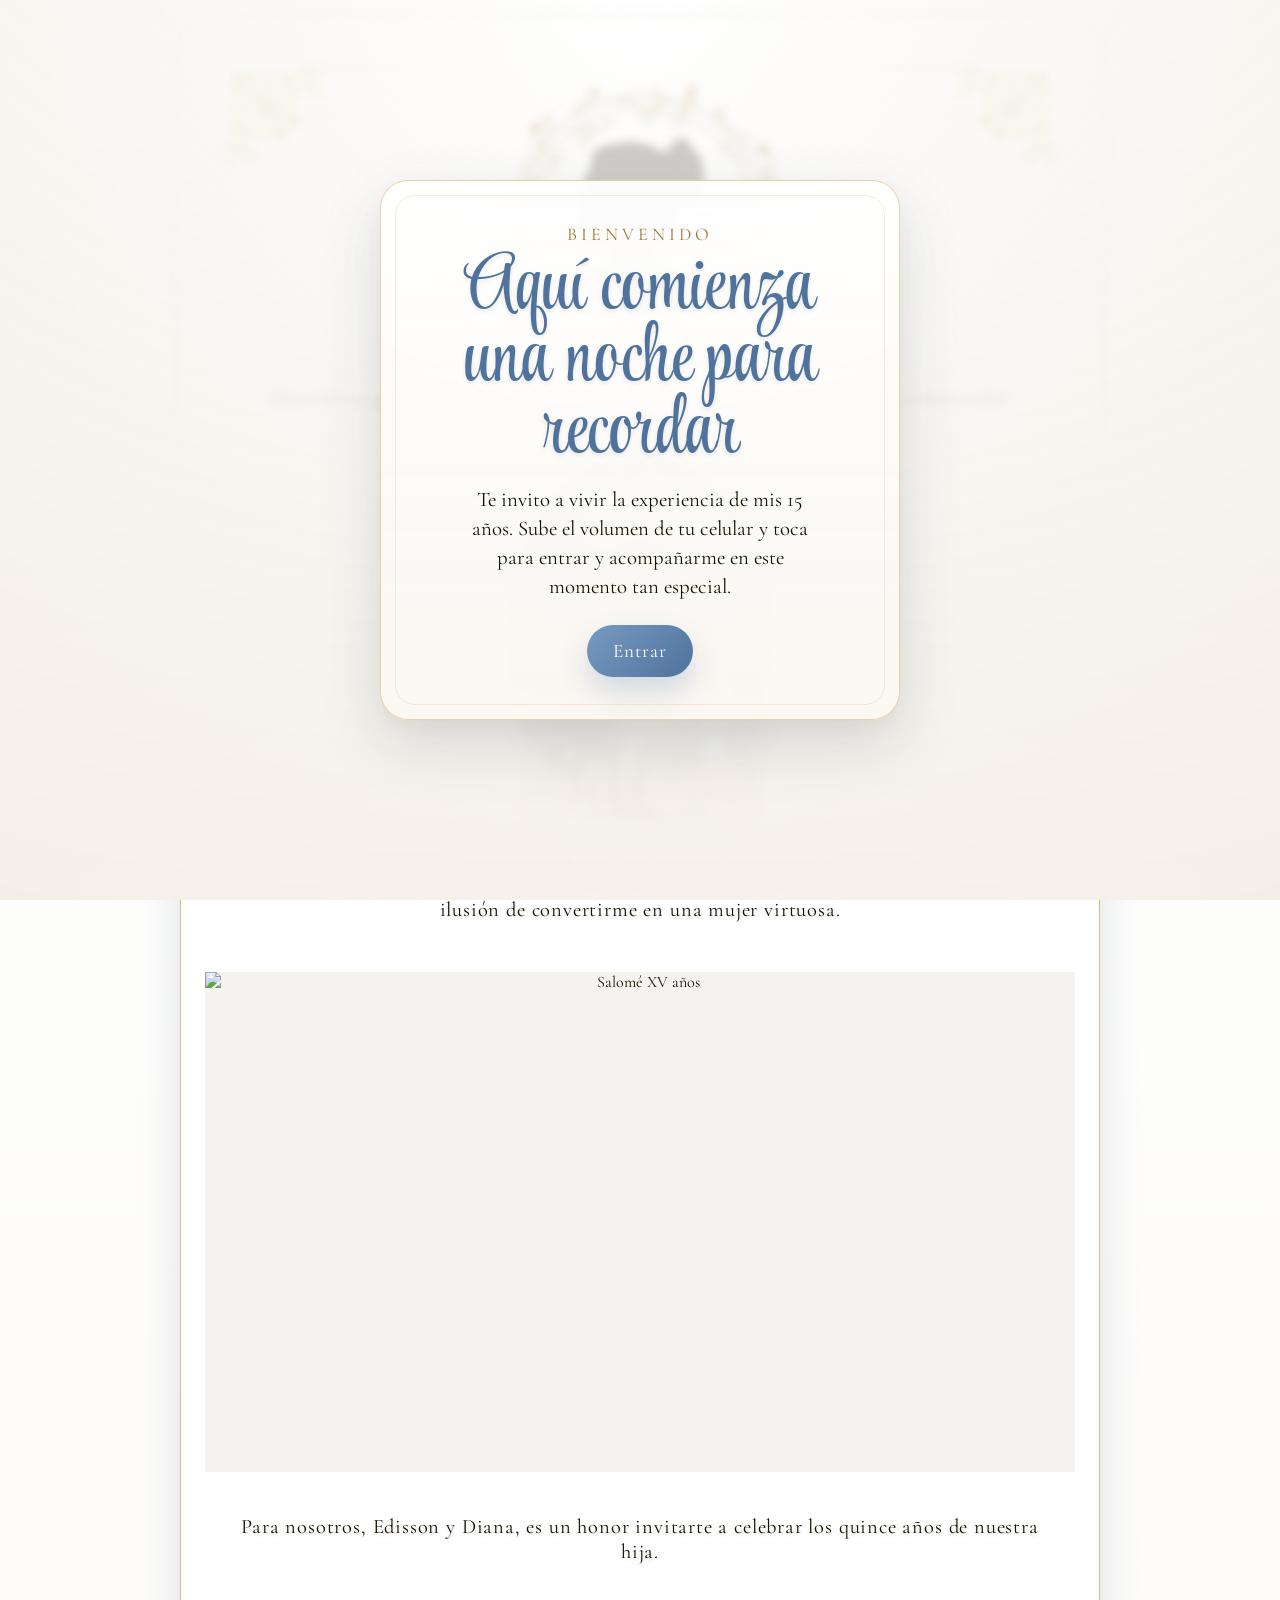
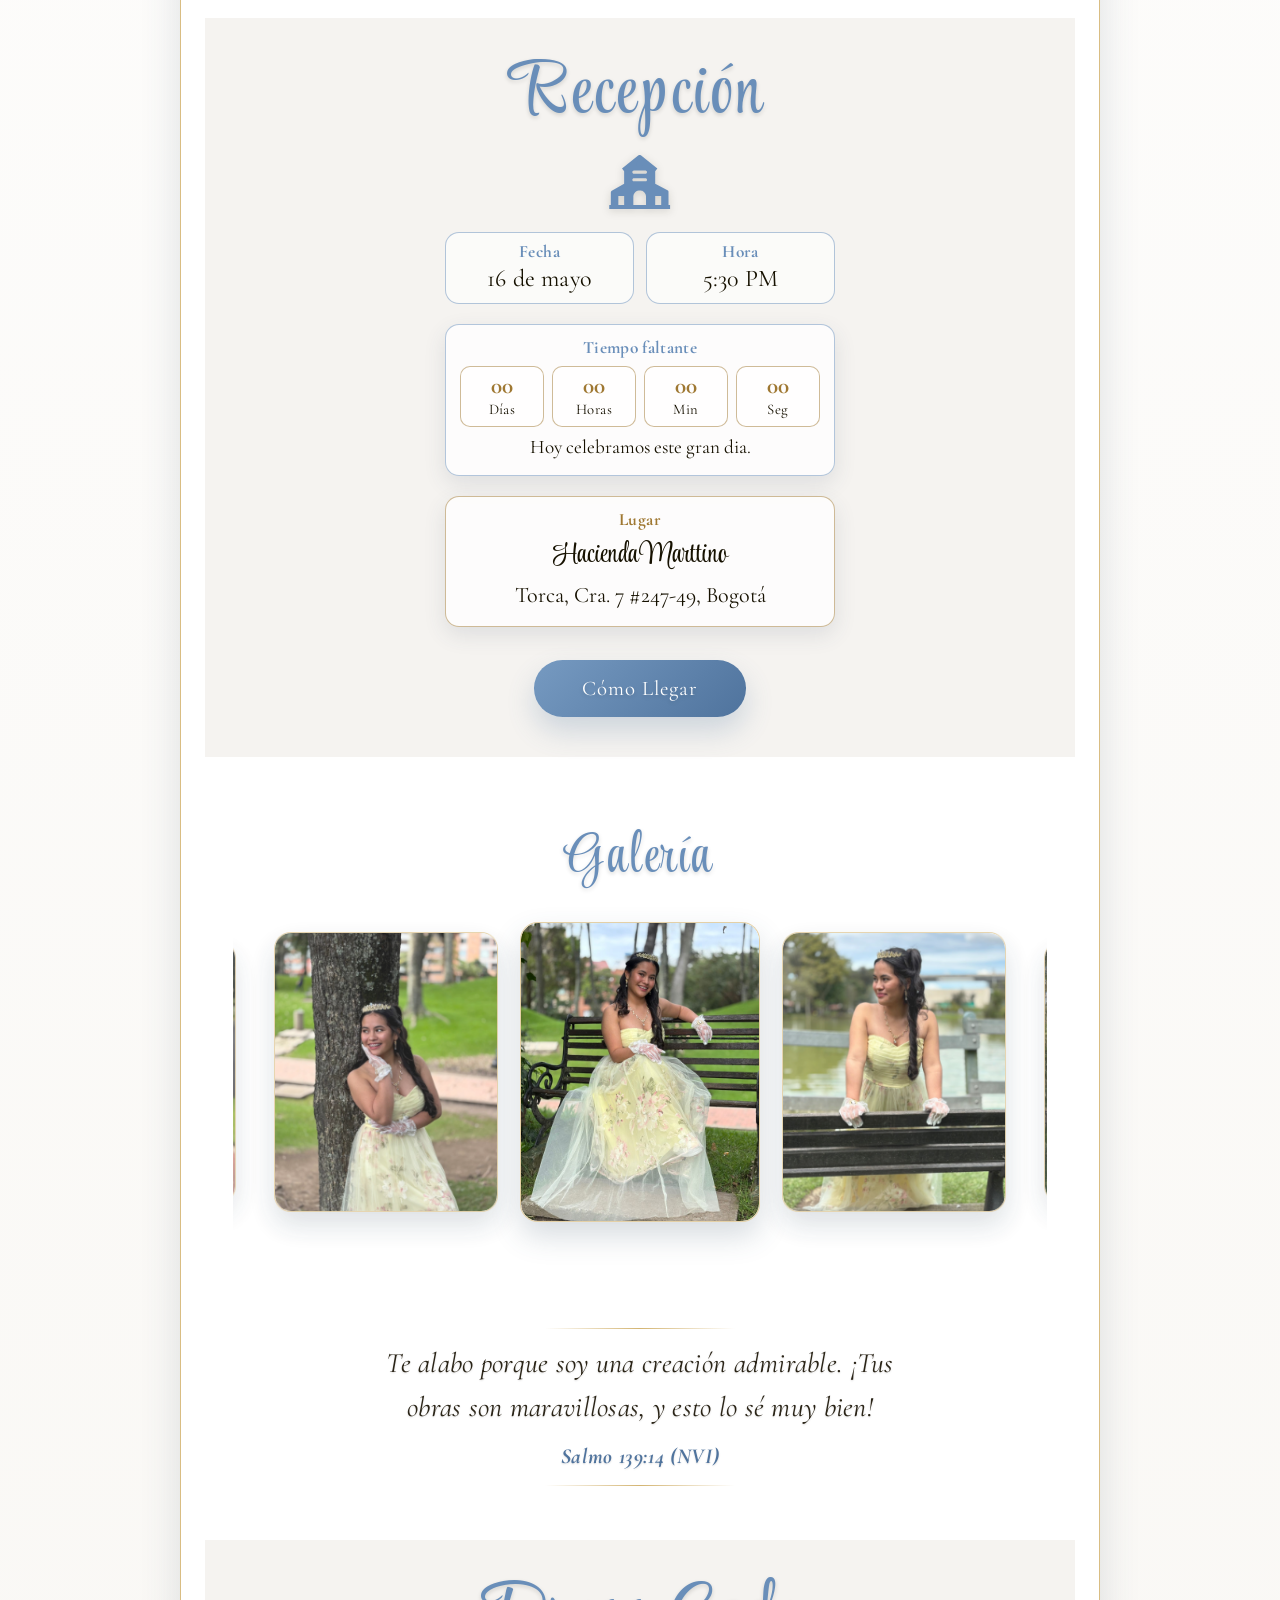
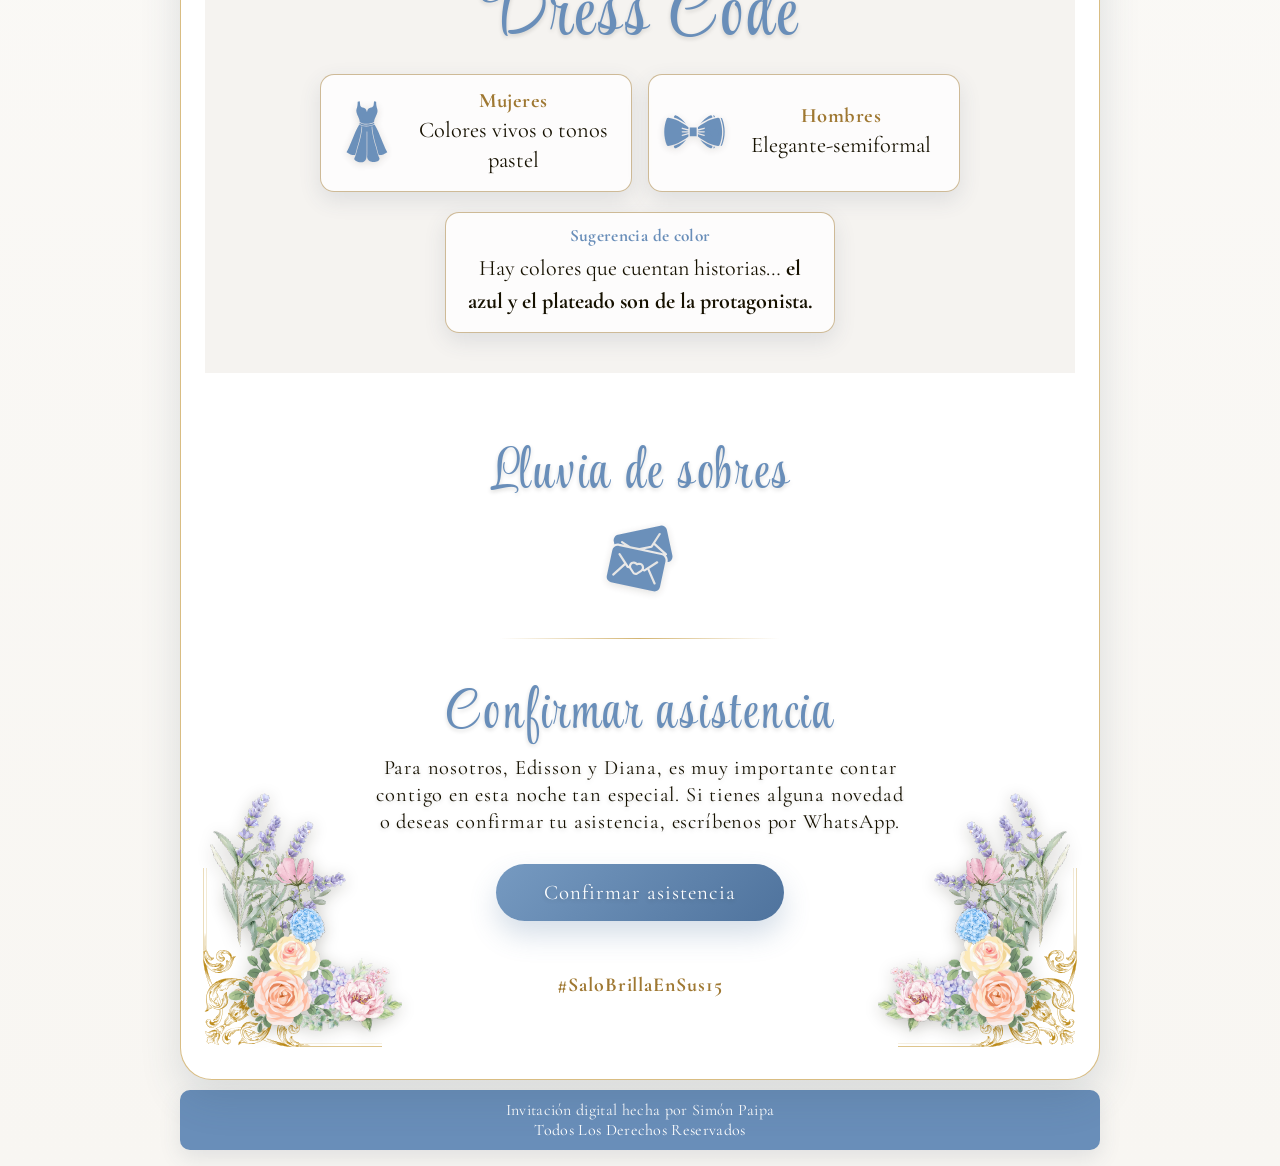
==== commit 0ab0bc27: "fix: update title and welcome message for clarity and engagement" ====
--- a/index.html
+++ b/index.html
@@ -3,7 +3,7 @@
 <head>
   <meta charset="UTF-8" />
   <meta name="viewport" content="width=device-width, initial-scale=1.0" />
-  <title>Invitación Salomé</title>
+  <title>Cumpleaños Salomé</title>
   <link rel="preconnect" href="https://fonts.googleapis.com" />
   <link rel="preconnect" href="https://fonts.gstatic.com" crossorigin />
   <link rel="preload" href="https://fonts.googleapis.com/css2?family=Style+Script&family=Cormorant+Garamond:wght@400;700&display=swap" as="style" />
@@ -30,7 +30,7 @@
     <div class="welcome-card">
       <p class="welcome-kicker">Bienvenido</p>
       <h1 class="welcome-title" id="welcome-title">Aquí comienza una noche para recordar</h1>
-      <p class="welcome-copy" id="welcome-copy">Te invito a vivir la experiencia de mis 15 años. Toca para entrar y acompañarme en este momento tan especial.</p>
+      <p class="welcome-copy" id="welcome-copy">Te invito a vivir la experiencia de mis 15 años. Sube el volumen de tu celular y toca para entrar y acompañarme en este momento tan especial.</p>
       <button type="button" class="welcome-button" data-start-experience>Entrar</button>
     </div>
   </div>
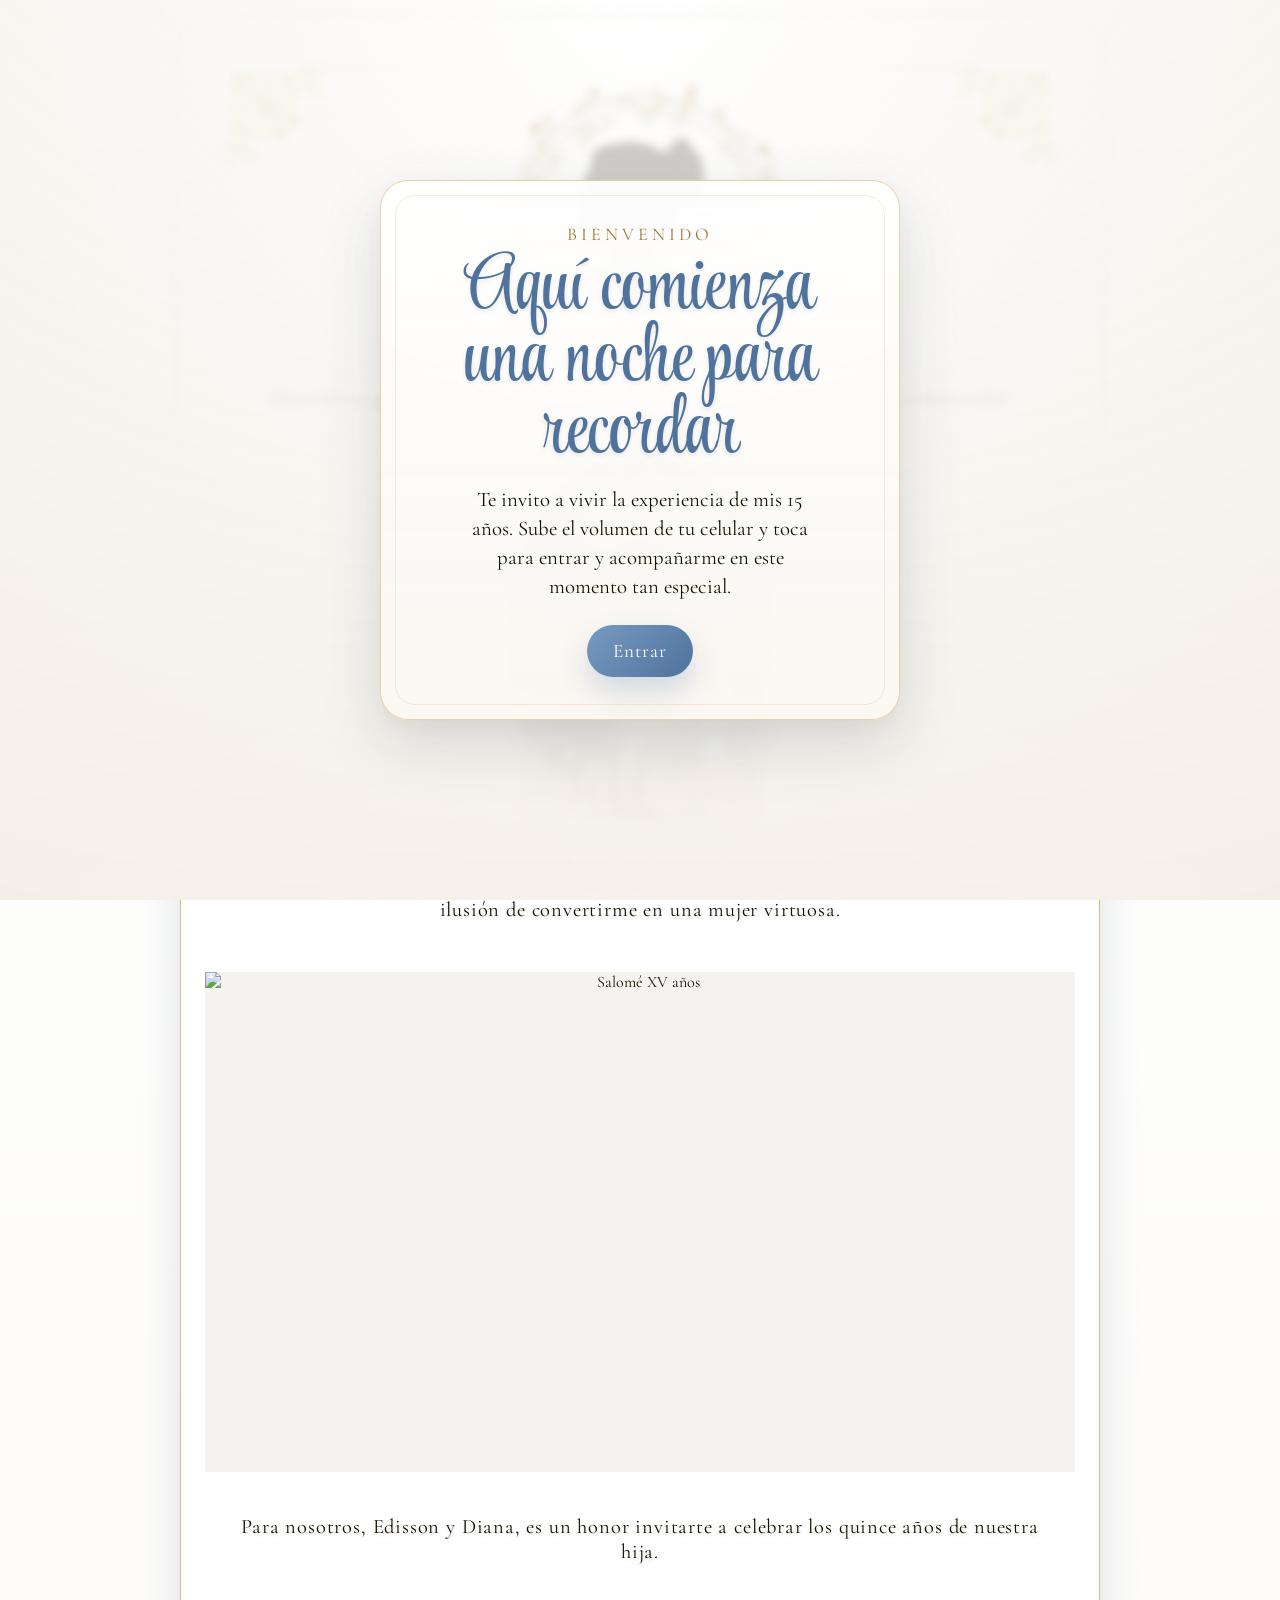
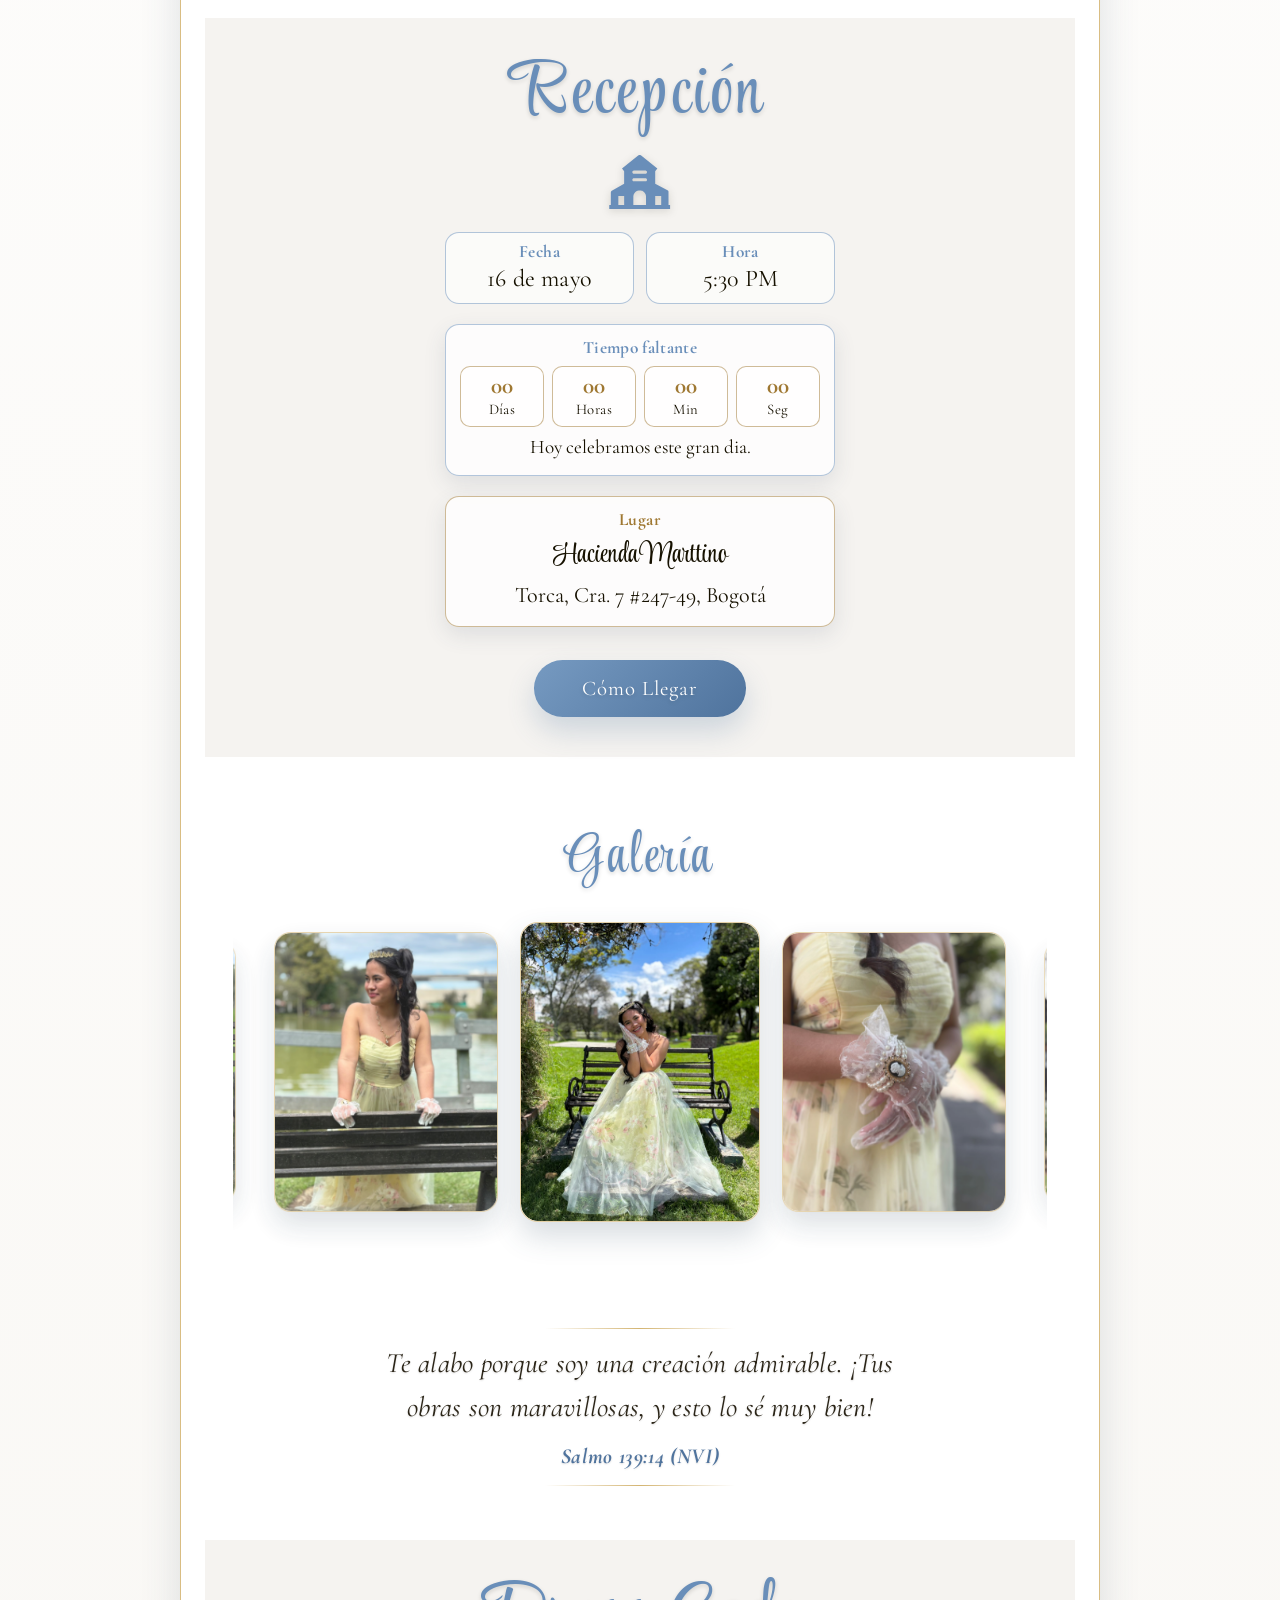
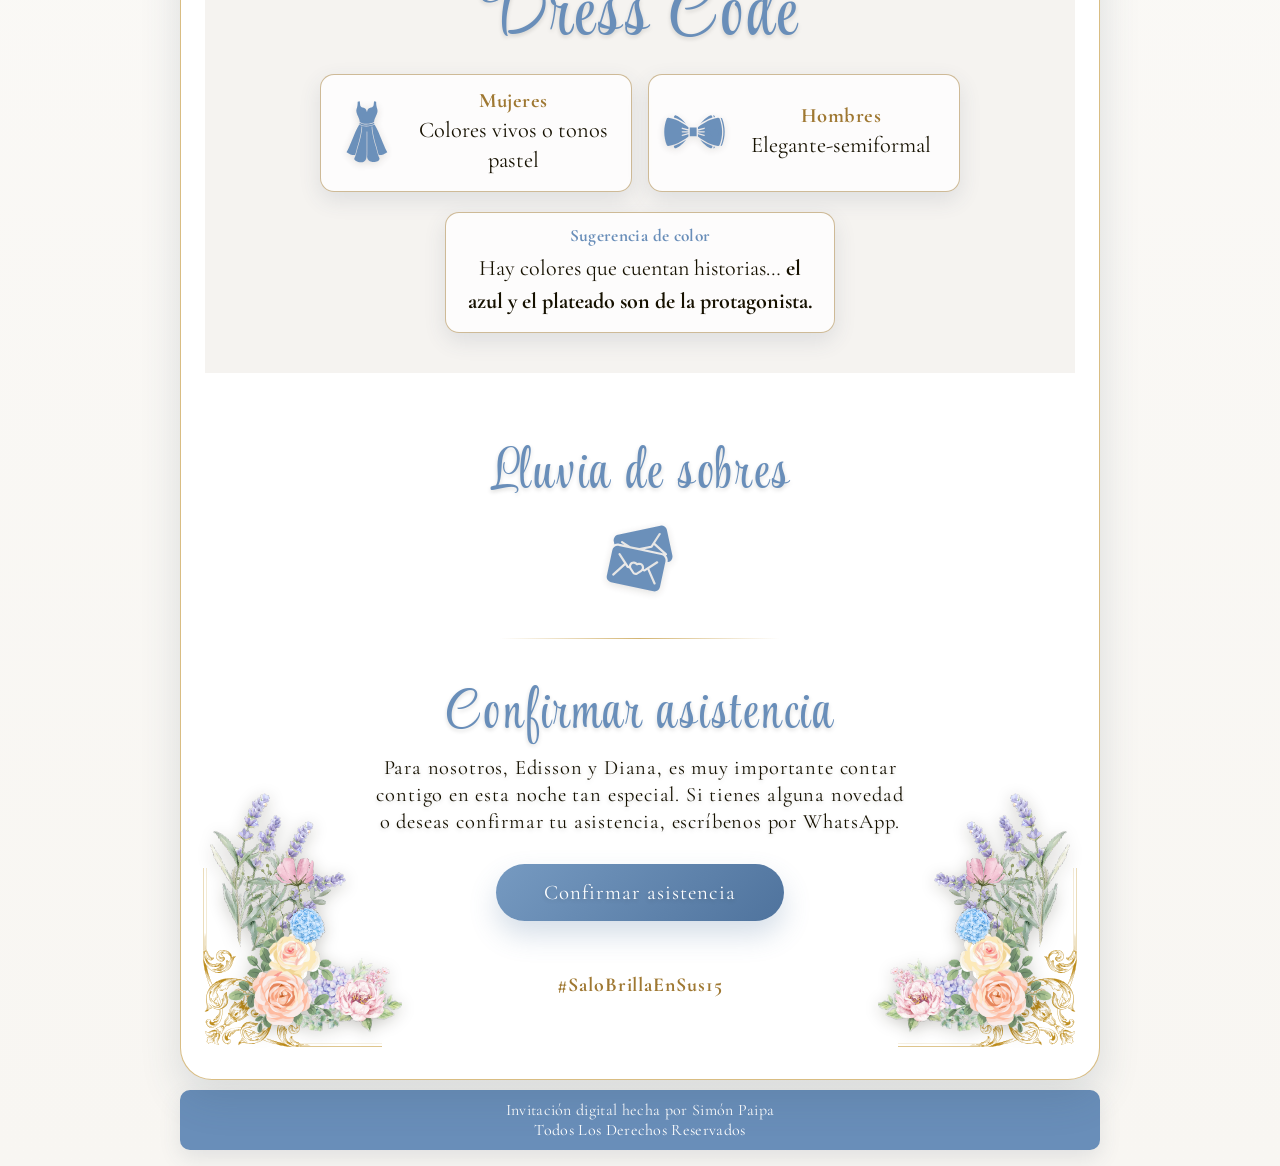
==== commit 34e2d518: "Arreglo letra pop-up" ====
--- a/index.html
+++ b/index.html
@@ -11,6 +11,40 @@
   <noscript><link href="https://fonts.googleapis.com/css2?family=Style+Script&family=Cormorant+Garamond:wght@400;700&display=swap" rel="stylesheet" /></noscript>
   <link rel="preload" href="images/salome-hero.jpeg" as="image" />
   <link rel="icon" href="assets/seal.svg" type="image/jpeg" />
+  <script>
+    // Evitar salto tipografico en el popup de bienvenida.
+    document.documentElement.classList.add('fonts-loading');
+
+    (() => {
+      let applied = false;
+
+      const markFontsReady = () => {
+        if (applied) {
+          return;
+        }
+
+        applied = true;
+        document.documentElement.classList.remove('fonts-loading');
+        document.documentElement.classList.add('fonts-ready');
+      };
+
+      if (!('fonts' in document) || !document.fonts.ready) {
+        markFontsReady();
+        return;
+      }
+
+      const safetyTimeout = window.setTimeout(markFontsReady, 1800);
+      document.fonts.ready
+        .then(() => {
+          window.clearTimeout(safetyTimeout);
+          markFontsReady();
+        })
+        .catch(() => {
+          window.clearTimeout(safetyTimeout);
+          markFontsReady();
+        });
+    })();
+  </script>
   <link rel="stylesheet" href="styles.css" />
   <script>
     // Asegurar que siempre comienza al inicio de la página
--- a/styles.css
+++ b/styles.css
@@ -101,6 +101,15 @@
   transform-origin: center;
   transition: opacity 1.8s ease, transform 1.8s ease;
   will-change: opacity, transform;
+}
+
+html.fonts-loading .welcome-card > * {
+  opacity: 0;
+}
+
+html.fonts-ready .welcome-card > * {
+  opacity: 1;
+  transition: opacity 0.24s ease;
 }
 
 .welcome-card::before {
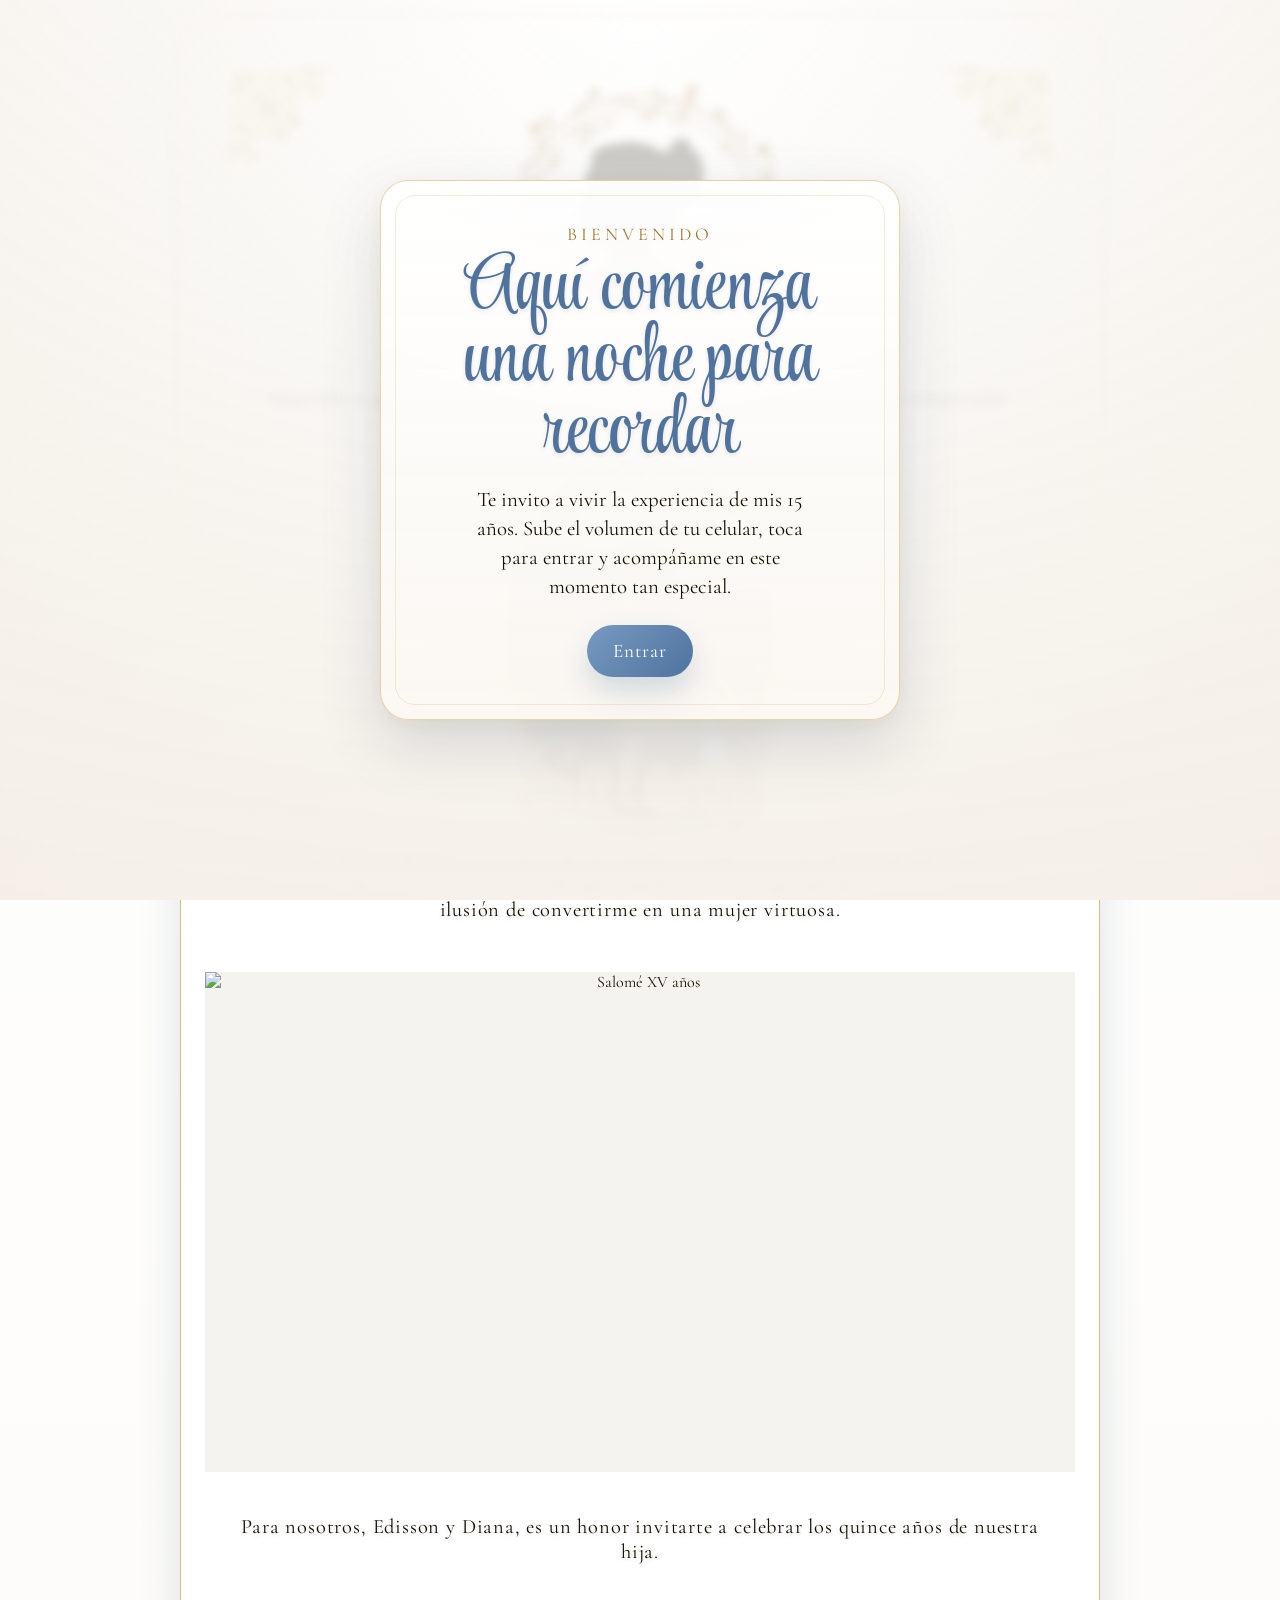
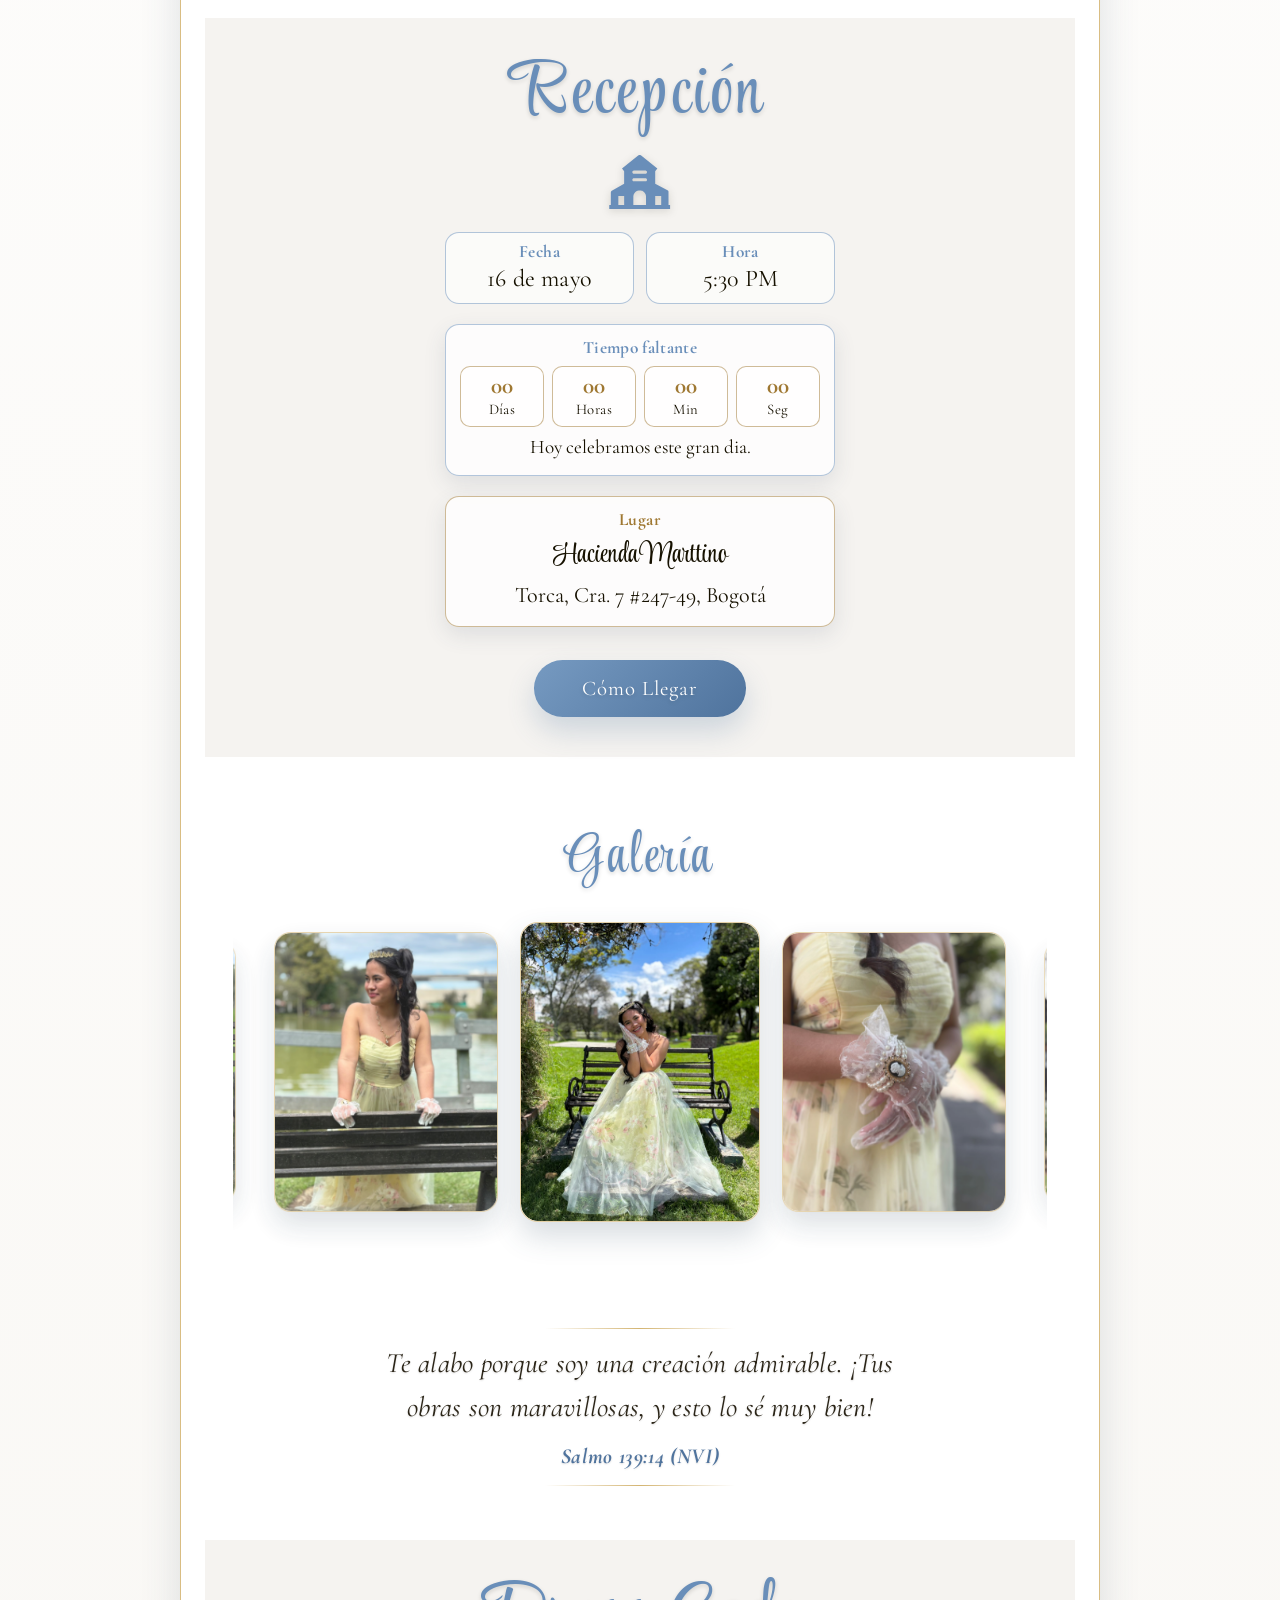
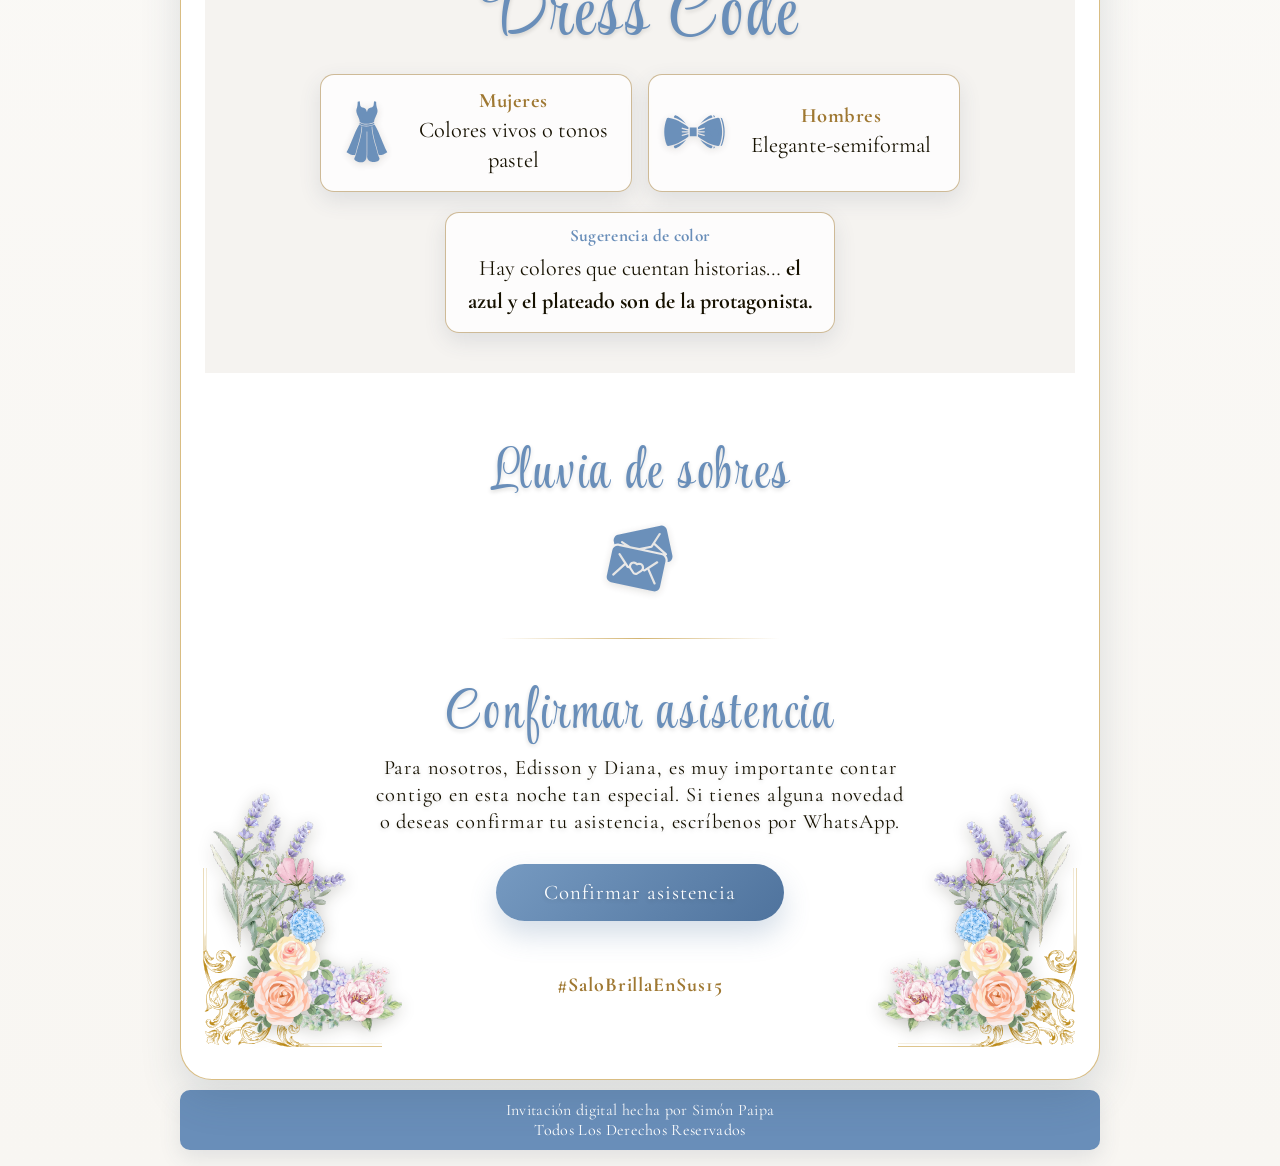
==== commit ce329dfe: "coma" ====
--- a/index.html
+++ b/index.html
@@ -3,7 +3,7 @@
 <head>
   <meta charset="UTF-8" />
   <meta name="viewport" content="width=device-width, initial-scale=1.0" />
-  <title>Cumpleaños Salomé</title>
+  <title>Salomé Cumple XV</title>
   <link rel="preconnect" href="https://fonts.googleapis.com" />
   <link rel="preconnect" href="https://fonts.gstatic.com" crossorigin />
   <link rel="preload" href="https://fonts.googleapis.com/css2?family=Style+Script&family=Cormorant+Garamond:wght@400;700&display=swap" as="style" />
@@ -64,7 +64,7 @@
     <div class="welcome-card">
       <p class="welcome-kicker">Bienvenido</p>
       <h1 class="welcome-title" id="welcome-title">Aquí comienza una noche para recordar</h1>
-      <p class="welcome-copy" id="welcome-copy">Te invito a vivir la experiencia de mis 15 años. Sube el volumen de tu celular y toca para entrar y acompañarme en este momento tan especial.</p>
+      <p class="welcome-copy" id="welcome-copy">Te invito a vivir la experiencia de mis 15 años. Sube el volumen de tu celular, toca para entrar y acompáñame en este momento tan especial.</p>
       <button type="button" class="welcome-button" data-start-experience>Entrar</button>
     </div>
   </div>
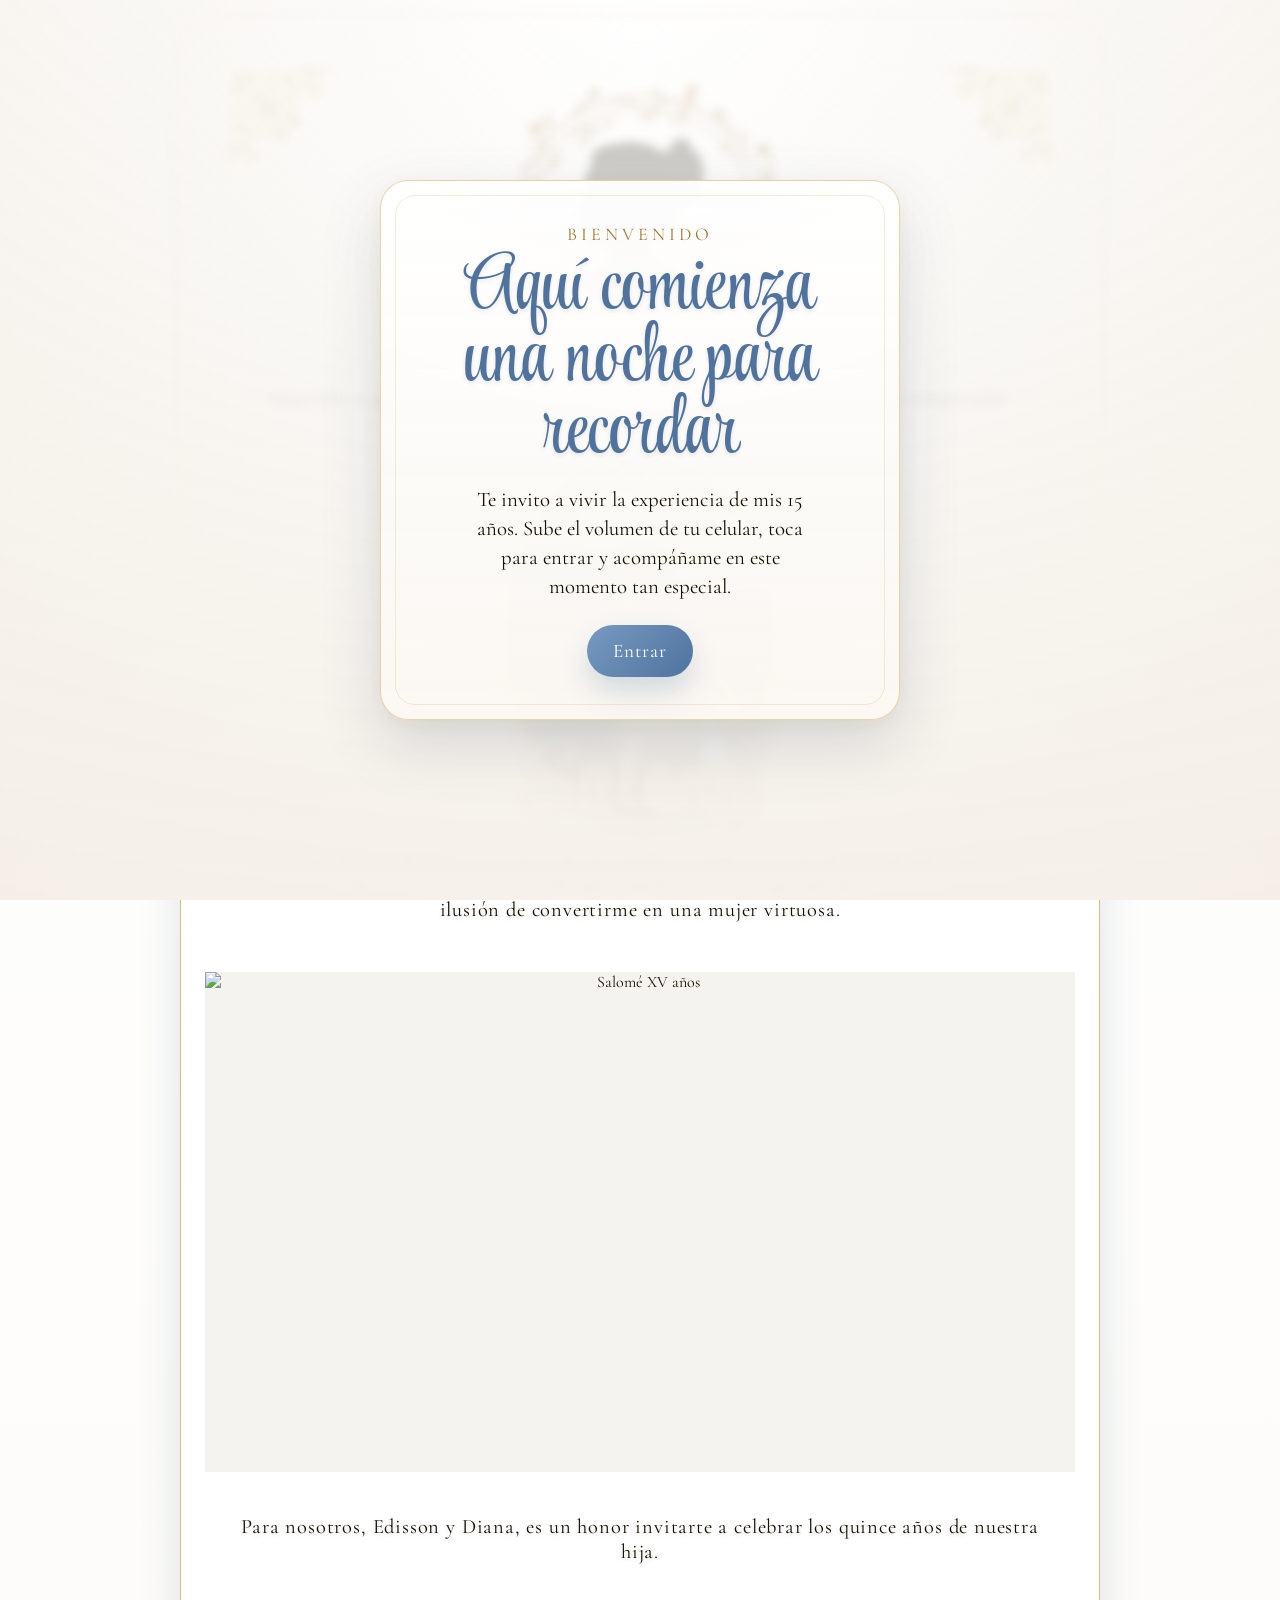
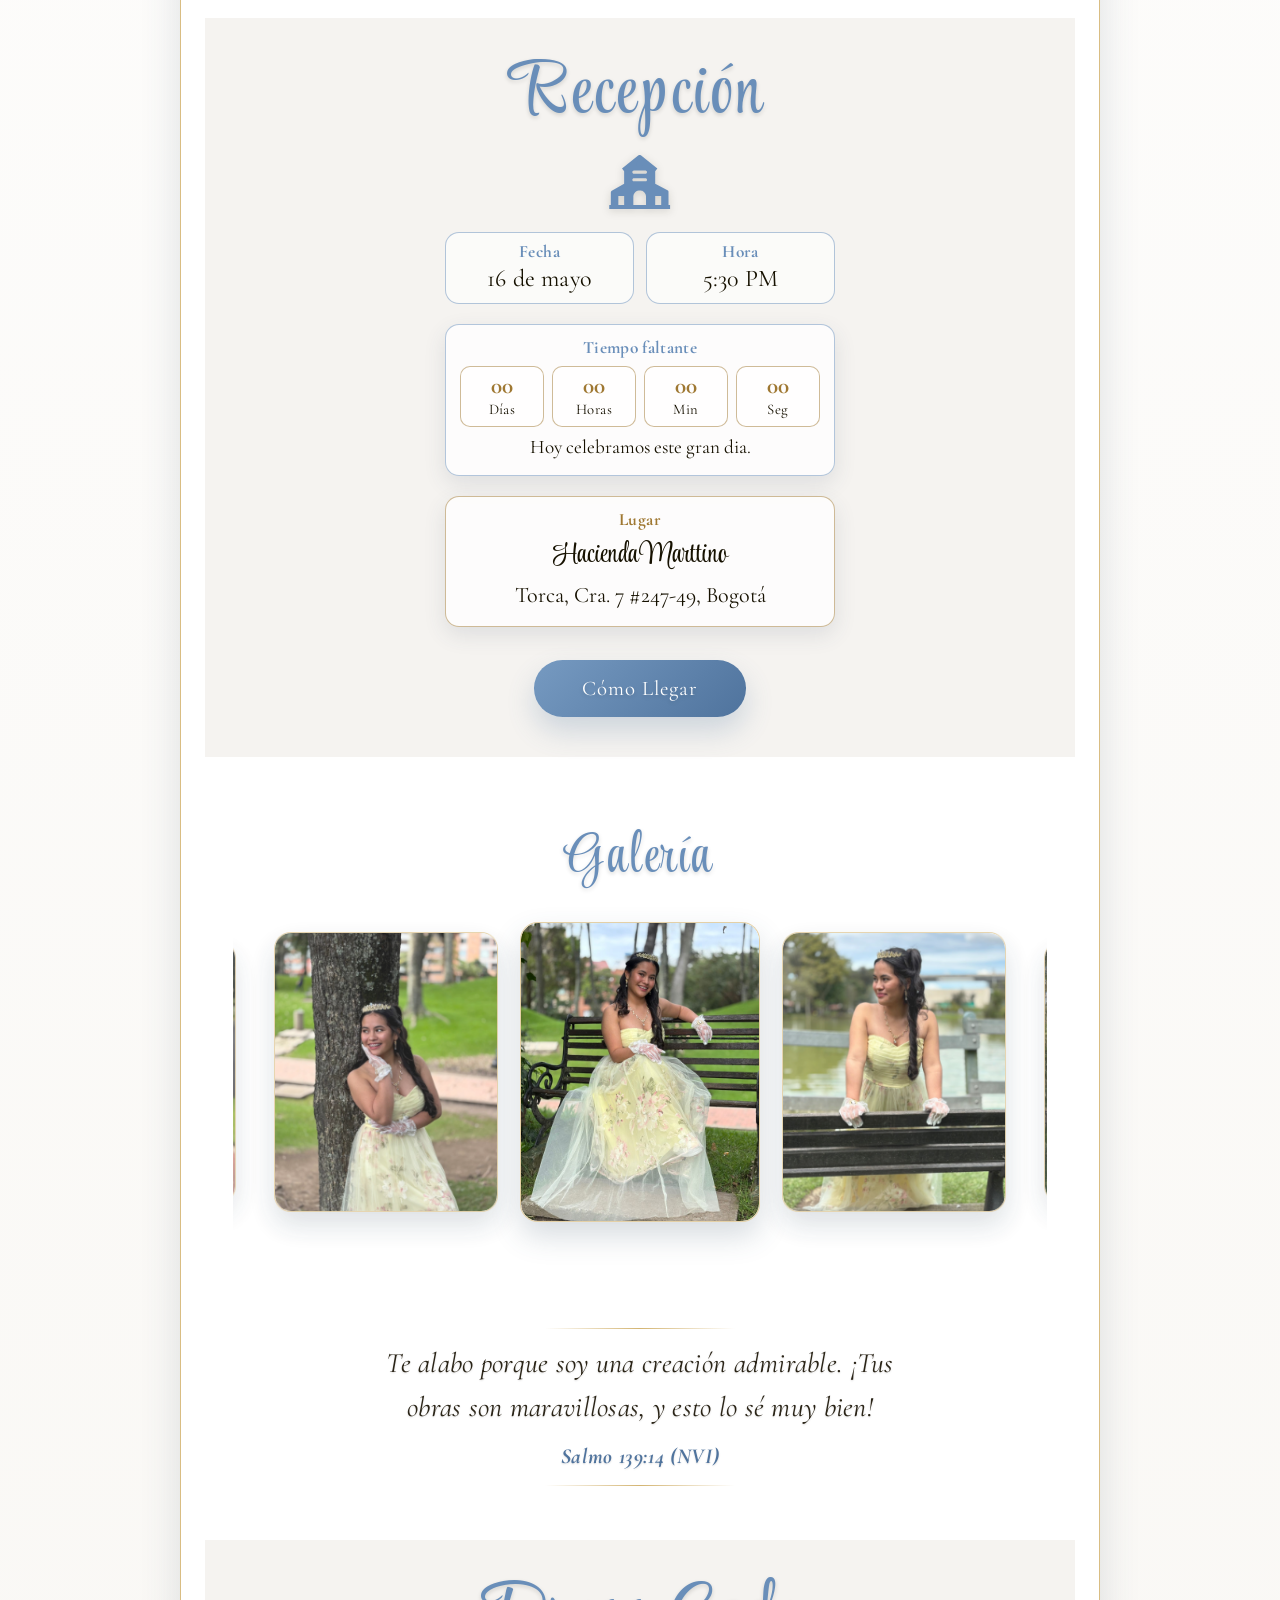
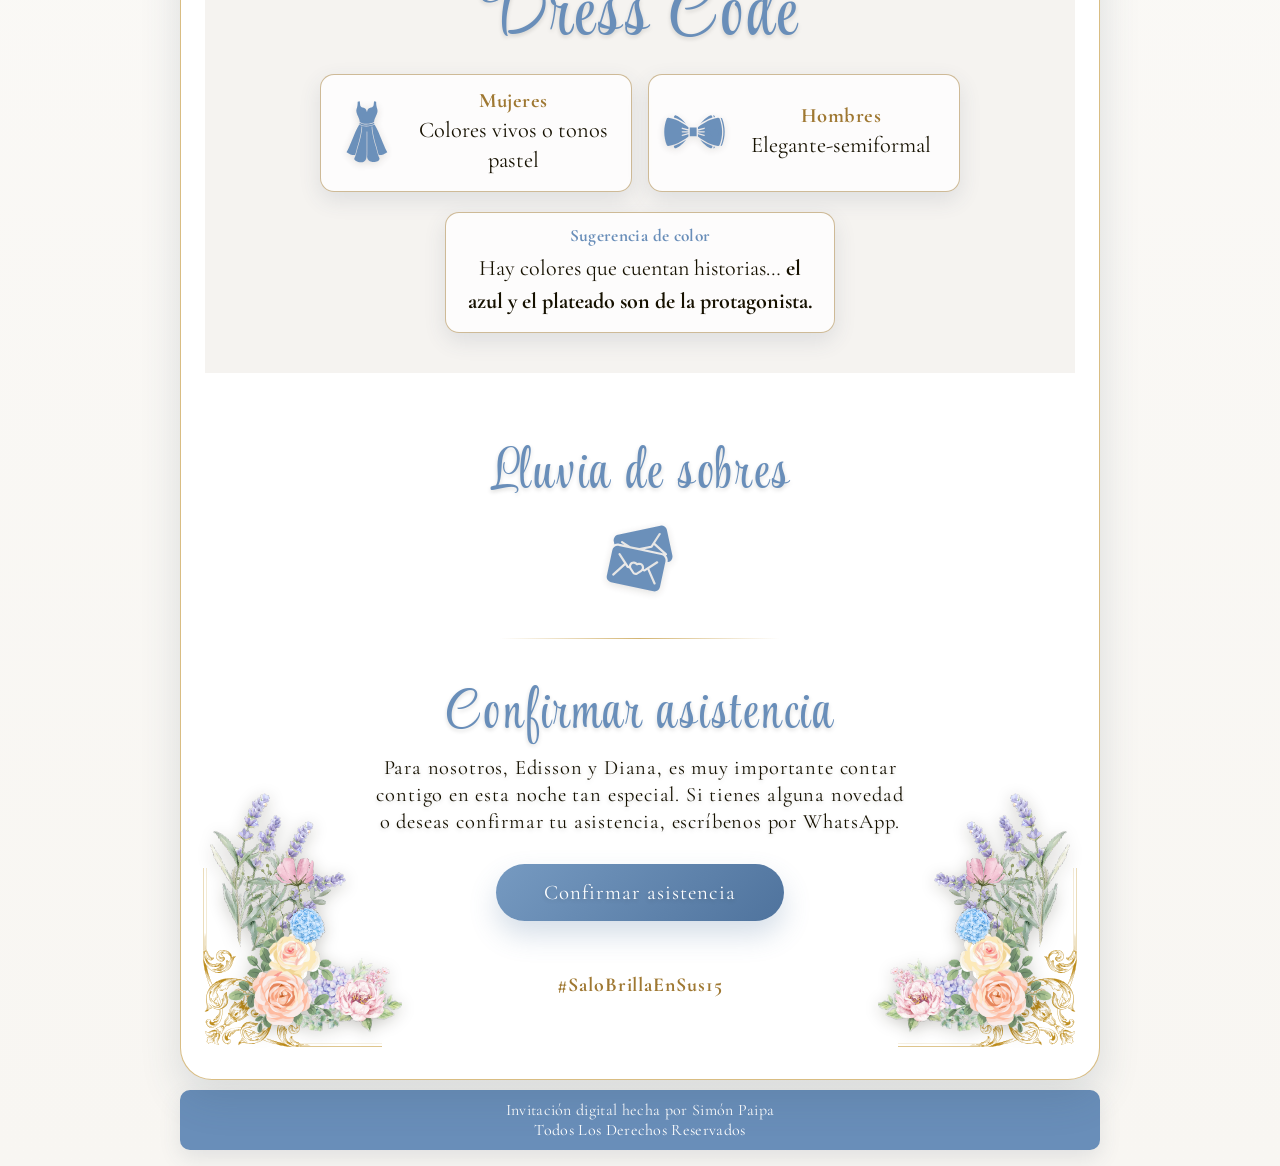
==== commit aafe8fba: "fotos nuevas" ====
--- a/index.html
+++ b/index.html
@@ -150,6 +150,15 @@
           <figure class="gallery-item">
             <img src="images/gallery-06.jpeg" alt="Salomé en un momento inolvidable" loading="lazy">
           </figure>
+          <figure class="gallery-item">
+            <img src="images/gallery-07.jpeg" alt="Salomé con una expresión radiante" loading="lazy">
+          </figure>
+          <figure class="gallery-item">
+            <img src="images/gallery-08.jpeg" alt="Salomé en un entorno mágico" loading="lazy">
+          </figure>
+          <figure class="gallery-item">
+            <img src="images/gallery-09.jpeg" alt="Salomé con una sonrisa encantadora" loading="lazy">
+          </figure>
         </div>
         <p class="psalm">Te alabo porque soy una creación admirable. ¡Tus obras son maravillosas, y esto lo sé muy bien!<strong class="psalm-reference">Salmo 139:14 (NVI)</strong></p>
       </section>
